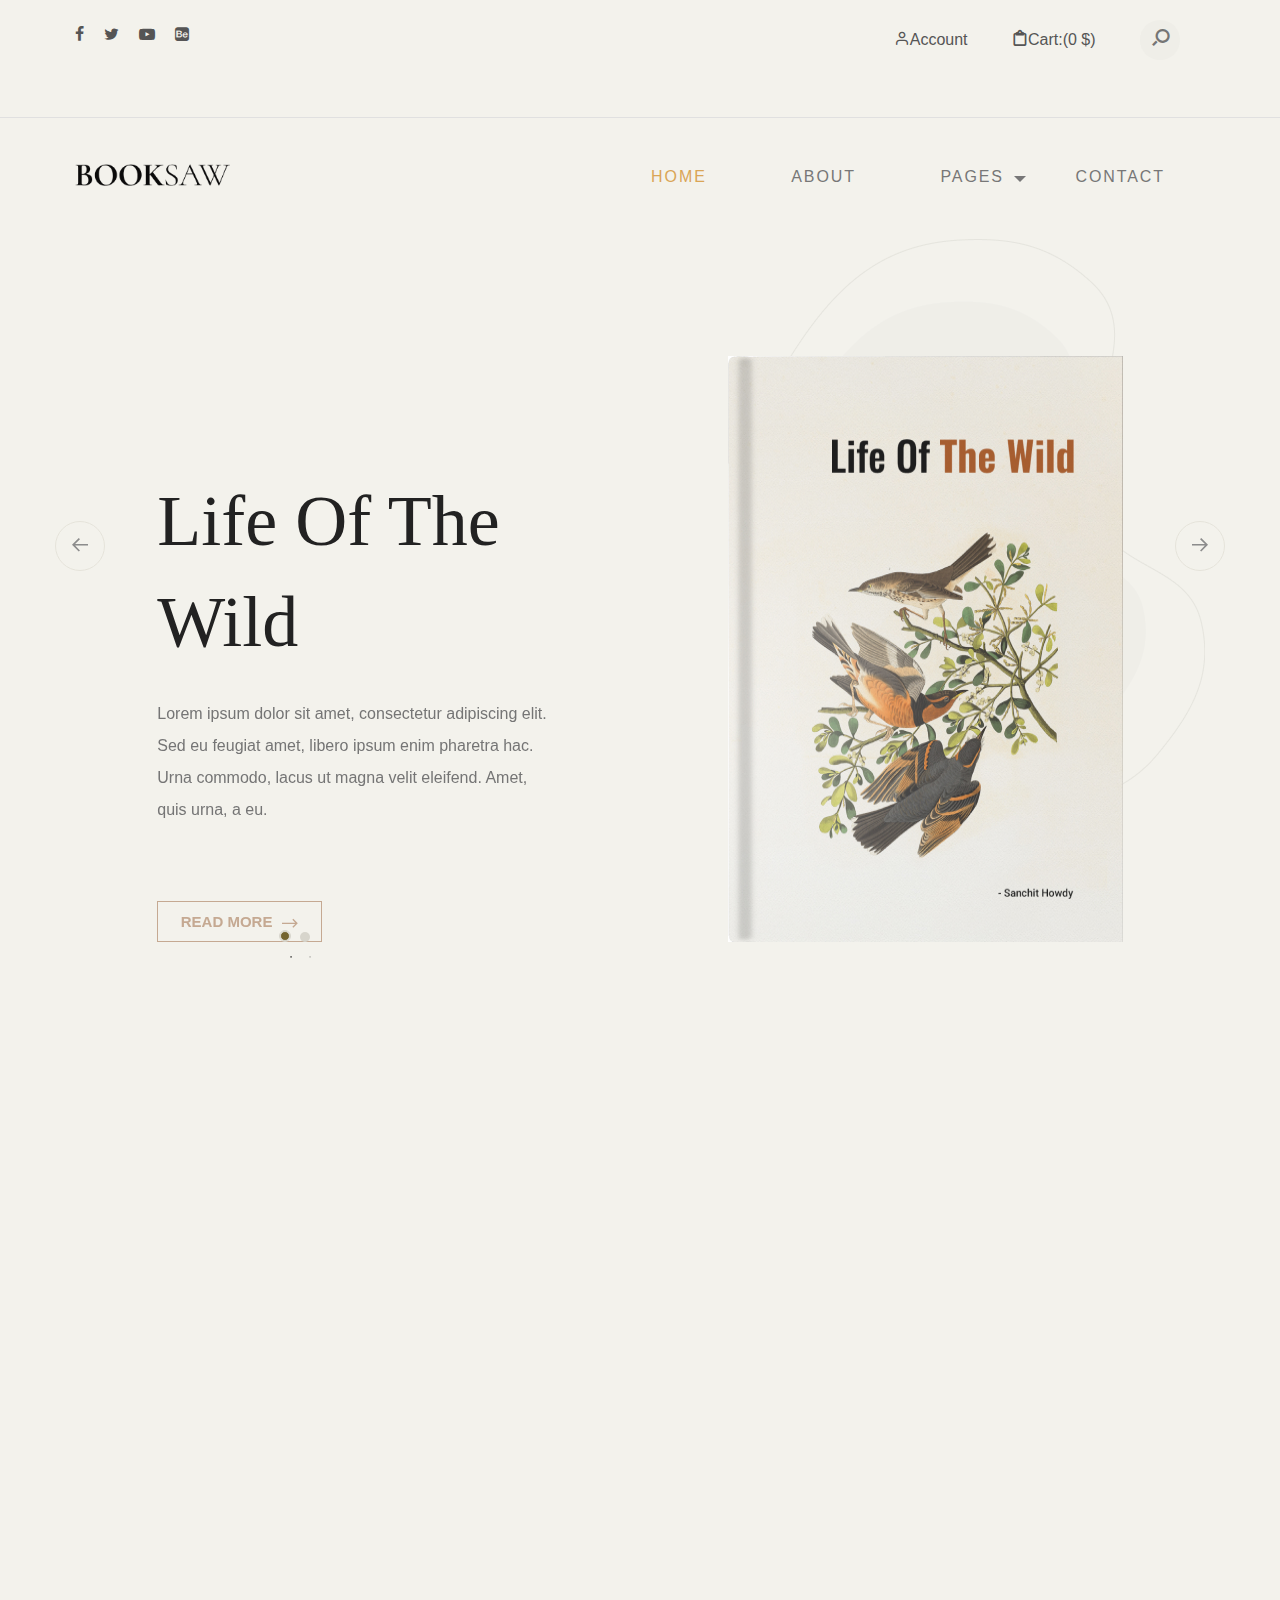
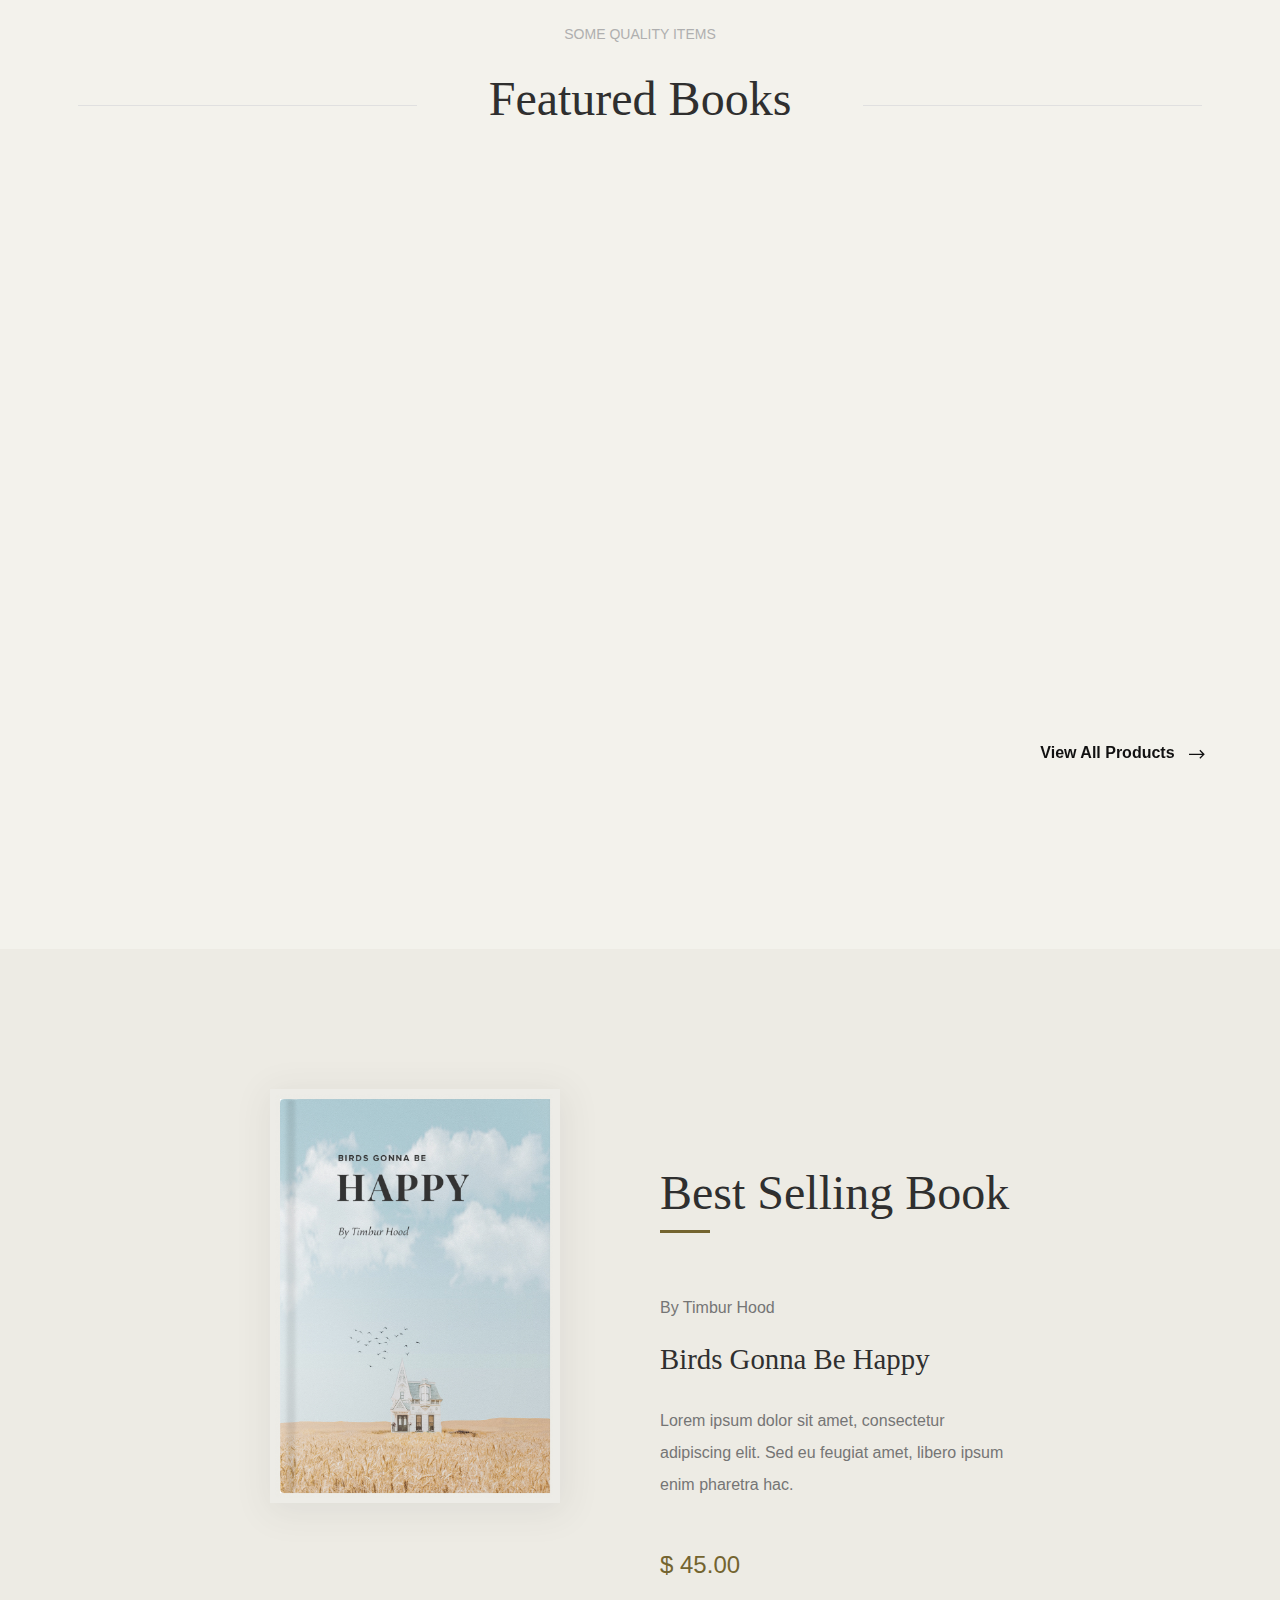
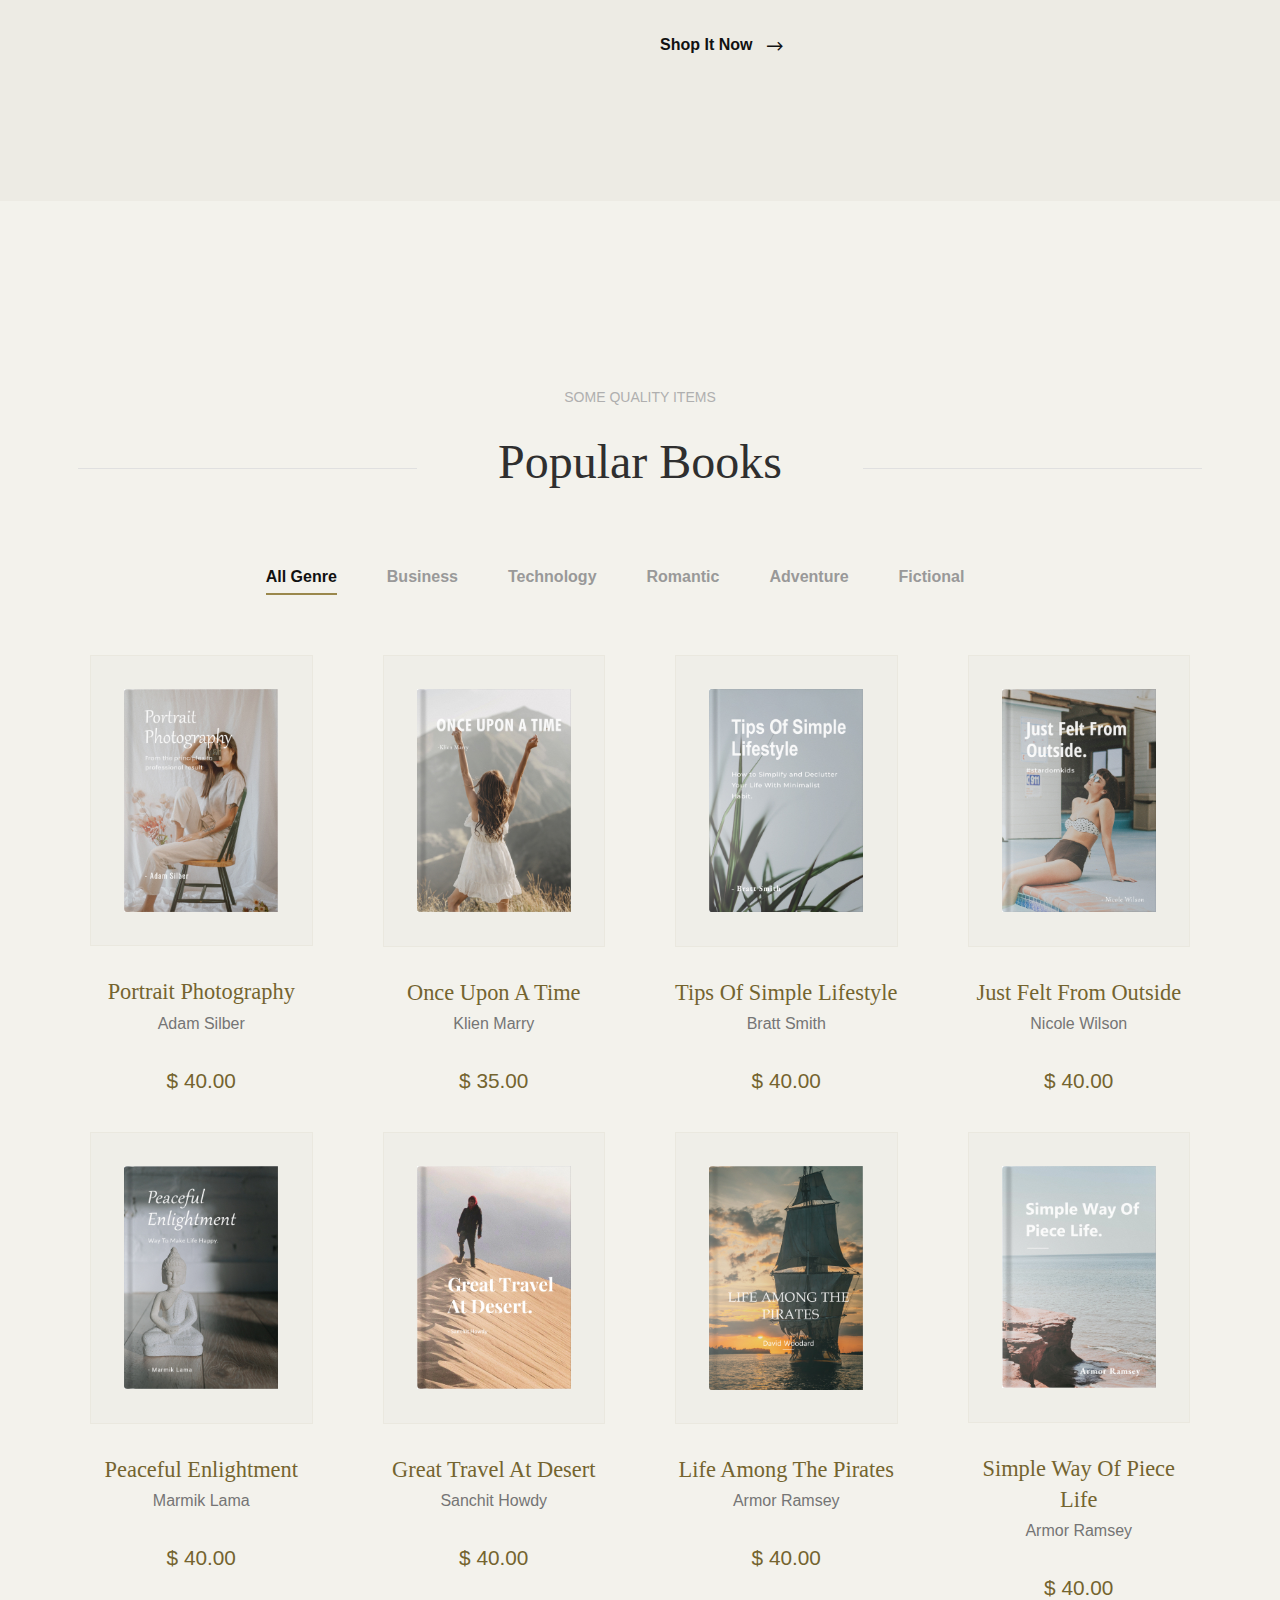
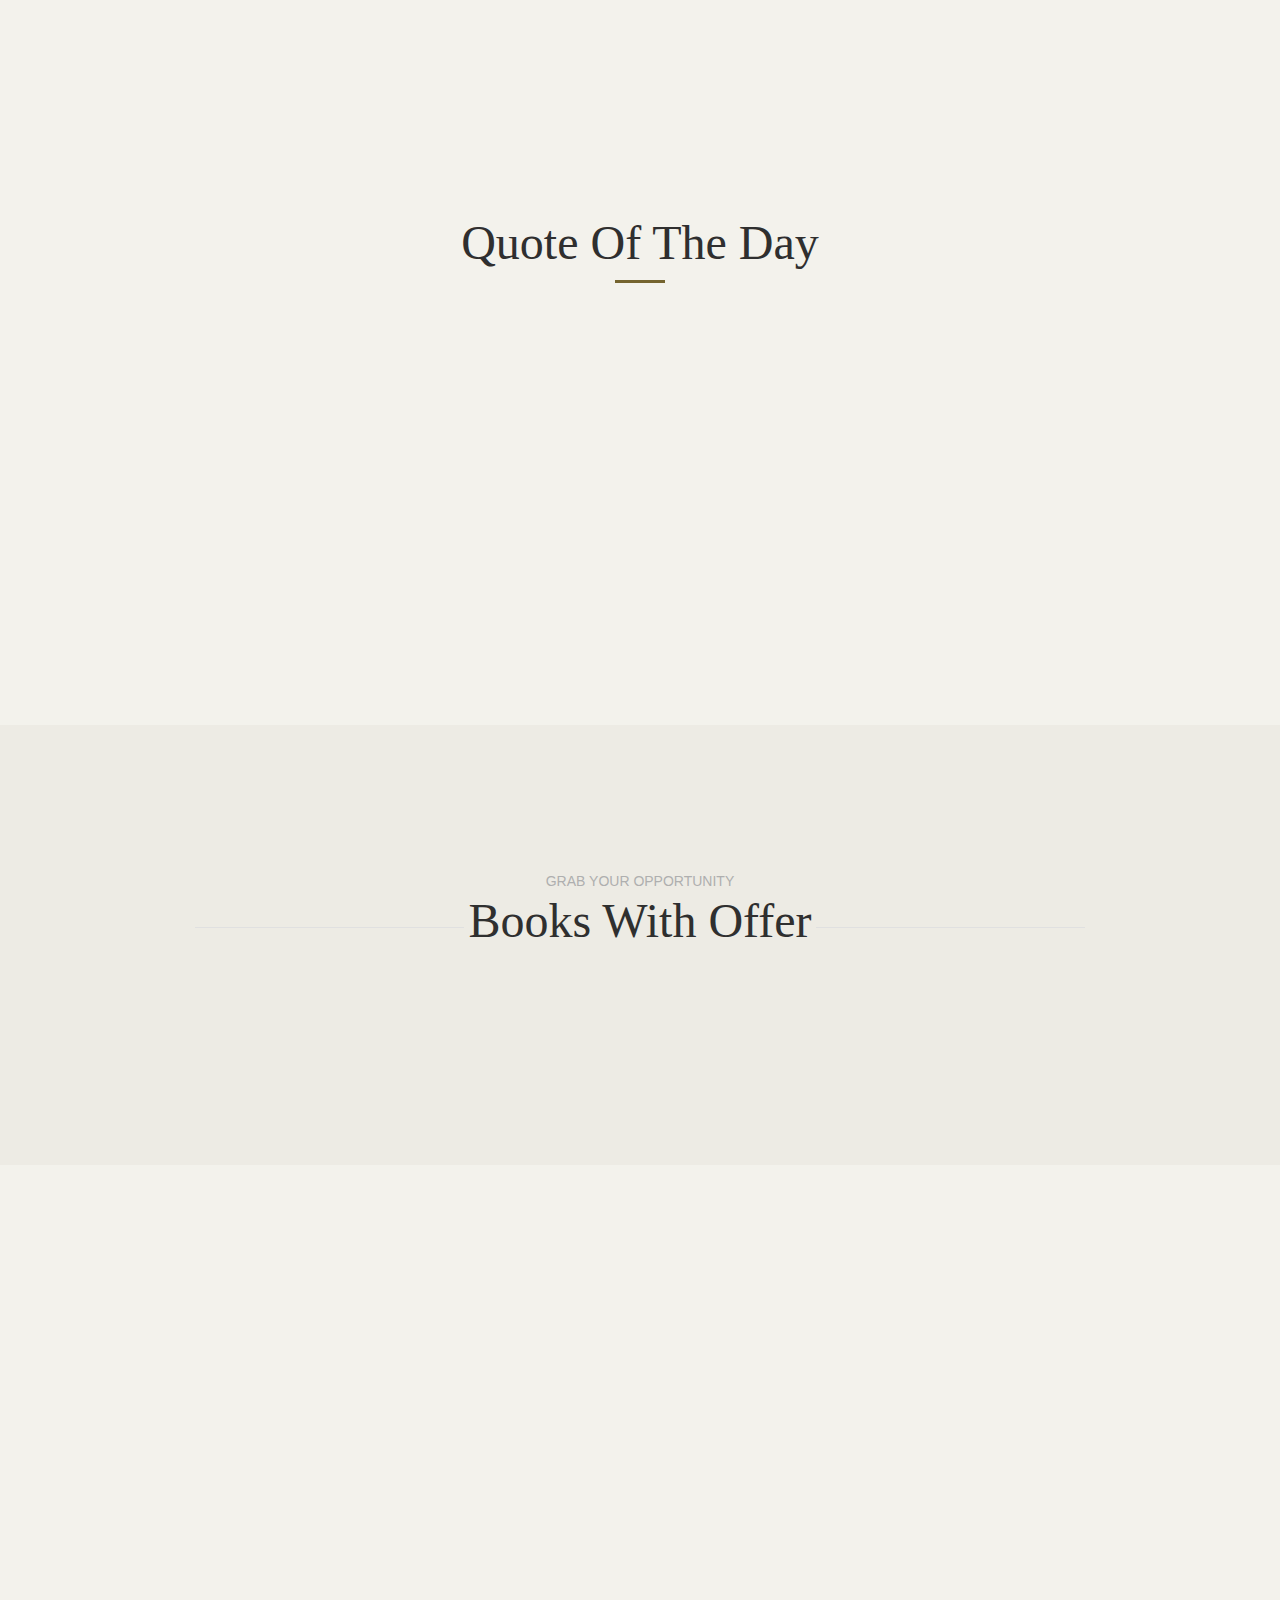
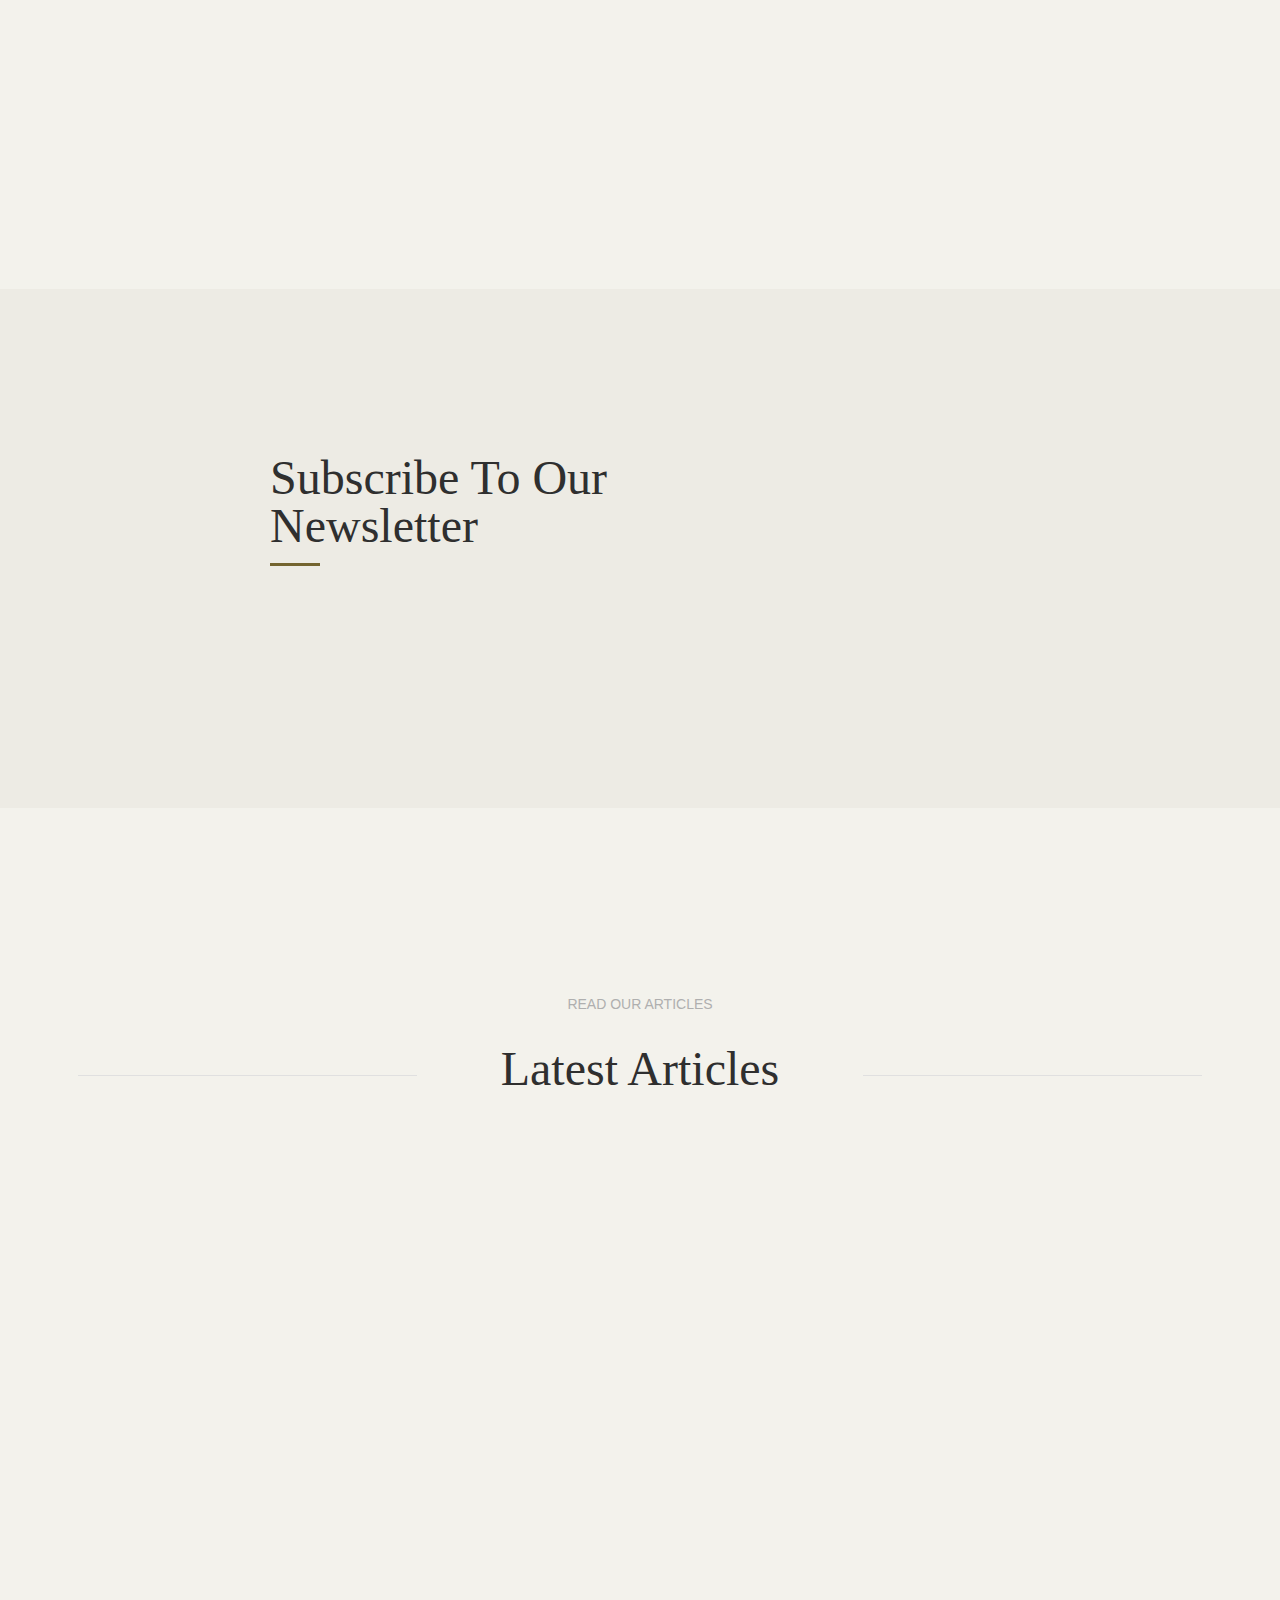
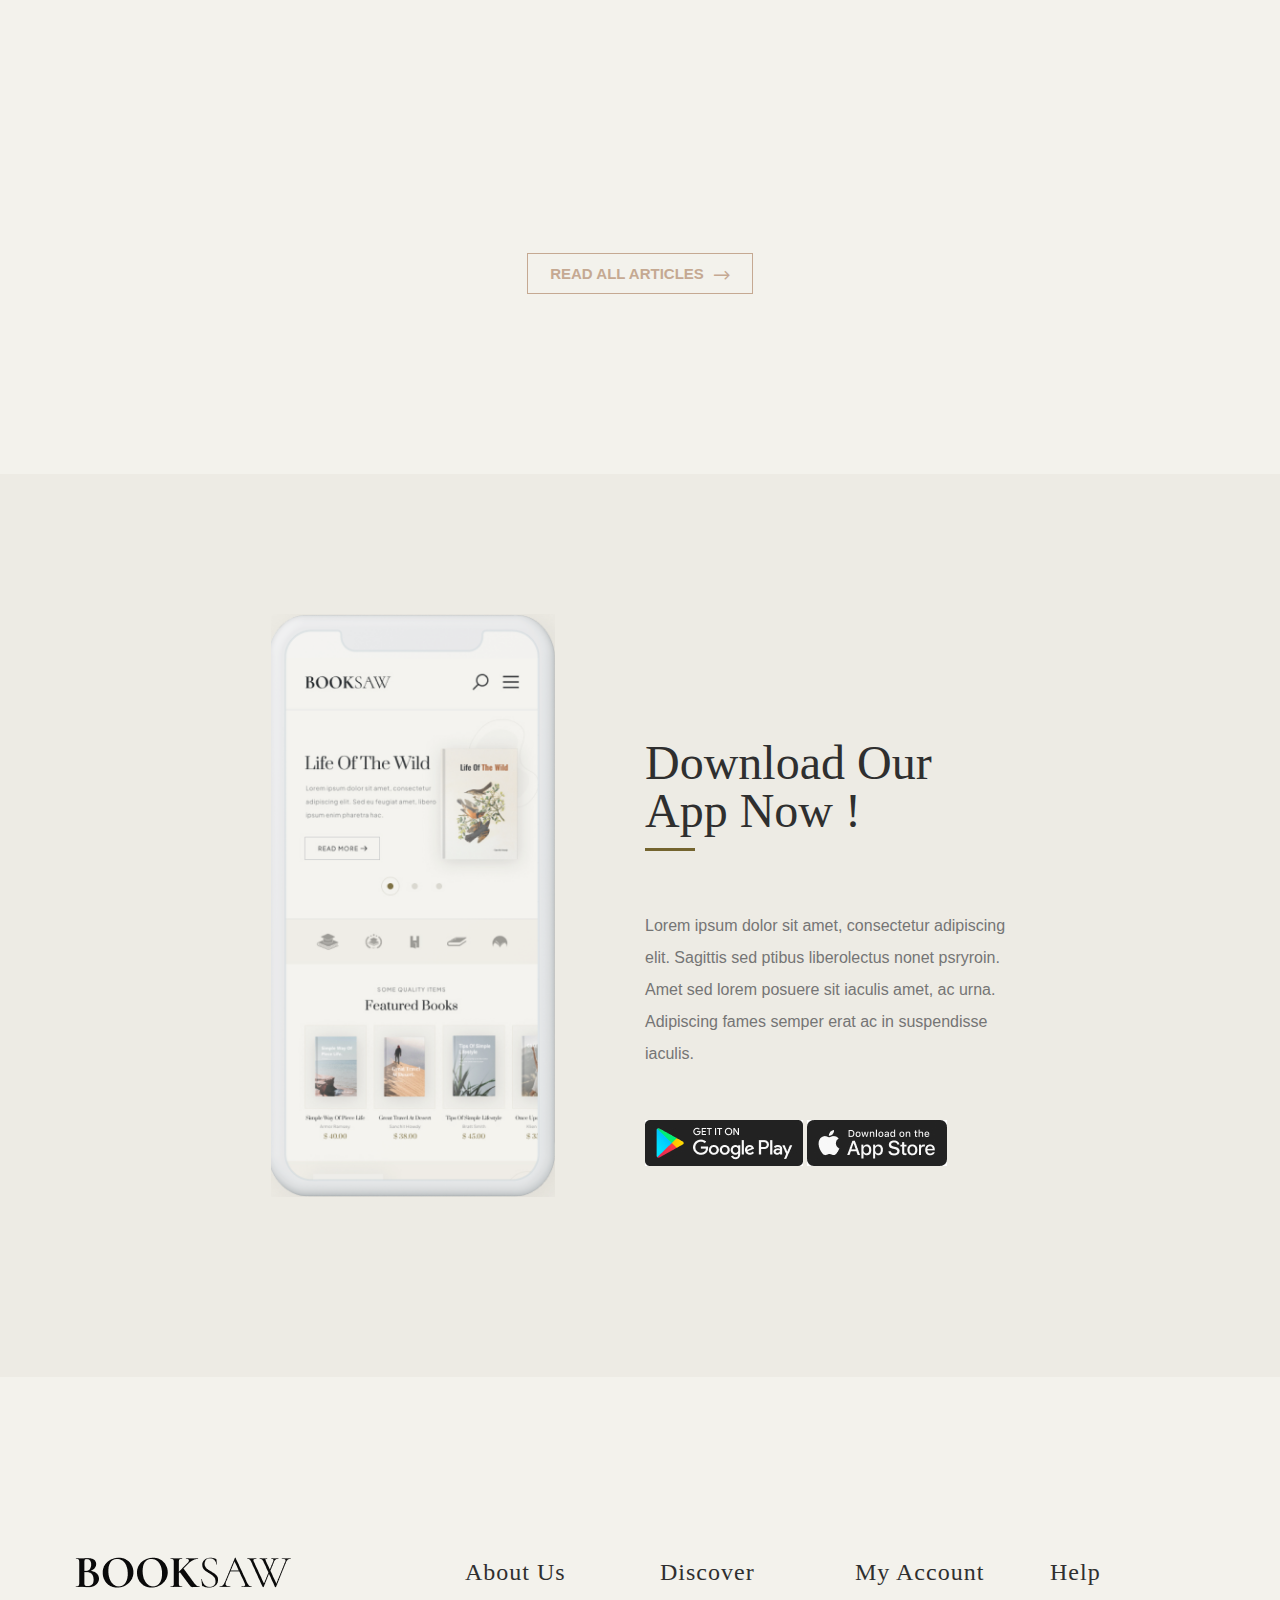
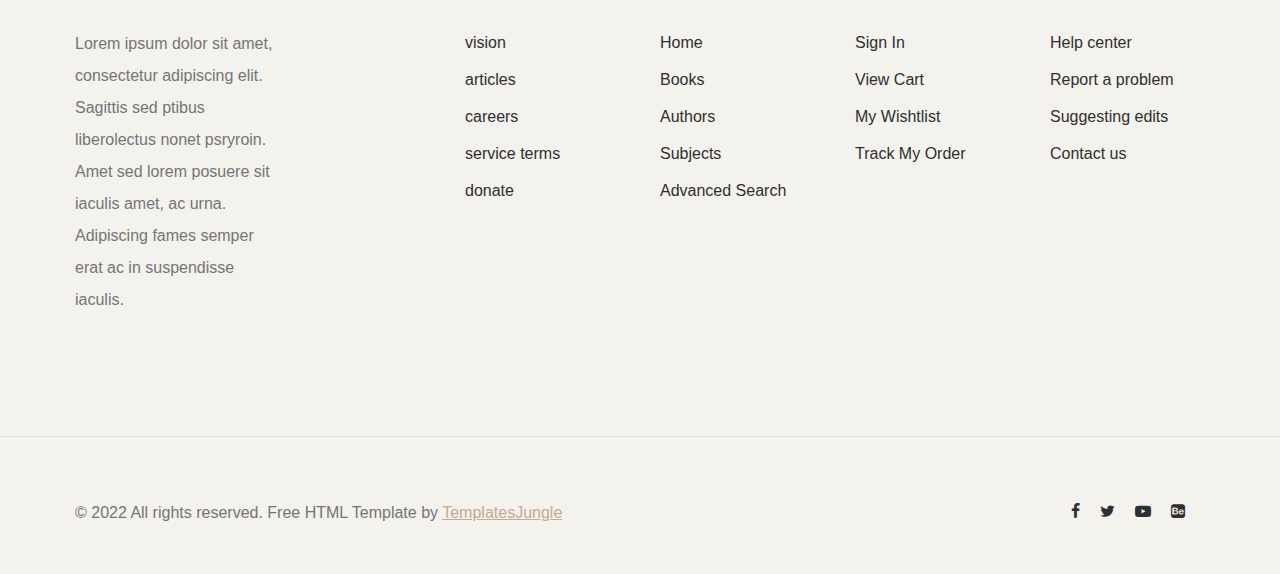
==== index.html @ dc2c1e4a "first commit" ====
<!DOCTYPE html>
<html lang="en">
	<head>
		<title>Book Store</title>
		<meta charset="utf-8" />
		<meta http-equiv="X-UA-Compatible" content="IE=edge" />
		<meta name="viewport" content="width=device-width, initial-scale=1.0" />
		<meta name="format-detection" content="telephone=no" />
		<meta name="apple-mobile-web-app-capable" content="yes" />
		<meta name="author" content="" />
		<meta name="keywords" content="" />
		<meta name="description" content="" />

		<link rel="stylesheet" type="text/css" href="css/normalize.css" />
		<link rel="stylesheet" type="text/css" href="icomoon/icomoon.css" />
		<link rel="stylesheet" type="text/css" href="css/vendor.css" />
		<link rel="stylesheet" type="text/css" href="style.css" />

		<!-- script
		================================================== -->
		<script src="js/modernizr.js"></script>
	</head>

	<body>
		<div id="header-wrap">
			<div class="top-content">
				<div class="container">
					<div class="row">
						<div class="col-md-6">
							<div class="social-links">
								<ul>
									<li>
										<a href="#"><i class="icon icon-facebook"></i></a>
									</li>
									<li>
										<a href="#"><i class="icon icon-twitter"></i></a>
									</li>
									<li>
										<a href="#"><i class="icon icon-youtube-play"></i></a>
									</li>
									<li>
										<a href="#"><i class="icon icon-behance-square"></i></a>
									</li>
								</ul>
							</div>
							<!--social-links-->
						</div>
						<div class="col-md-6">
							<div class="right-element">
								<a href="#" class="user-account for-buy"
									><i class="icon icon-user"></i><span>Account</span></a
								>
								<a href="#" class="cart for-buy"
									><i class="icon icon-clipboard"></i><span>Cart:(0 $)</span></a
								>

								<div class="action-menu">
									<div class="search-bar">
										<a
											href="#"
											class="search-button search-toggle"
											data-selector="#header-wrap"
										>
											<i class="icon icon-search"></i>
										</a>
										<form role="search" method="get" class="search-box">
											<input
												class="search-field text search-input"
												placeholder="Search"
												type="search"
											/>
										</form>
									</div>
								</div>
							</div>
							<!--top-right-->
						</div>
					</div>
				</div>
			</div>
			<!--top-content-->

			<header id="header">
				<div class="container">
					<div class="row">
						<div class="col-md-2">
							<div class="main-logo">
								<a href="index.html"
									><img src="images/main-logo.png" alt="logo"
								/></a>
							</div>
						</div>

						<div class="col-md-10">
							<nav id="navbar">
								<div class="main-menu stellarnav">
									<ul class="menu-list">
										<li class="menu-item active">
											<a href="index.html" data-effect="Home">Home</a>
										</li>
										<li class="menu-item">
											<a href="about.html" class="nav-link" data-effect="About"
												>About</a
											>
										</li>
										<li class="menu-item has-sub">
											<a href="#pages" class="nav-link" data-effect="Pages"
												>Pages</a
											>

											<ul>
												<li class="active"><a href="index.html">Home</a></li>
												<li><a href="about.html">About</a></li>
												<li><a href="styles.html">Styles</a></li>
												<li><a href="blog.html">Blog</a></li>
												<li><a href="single-post.html">Post Single</a></li>
												<li><a href="shop.html">Our Store</a></li>
												<li>
													<a href="single-product.html">Product Single</a>
												</li>
												<li><a href="contact.html">Contact</a></li>
												<li><a href="thank-you.html">Thank You</a></li>
											</ul>
										</li>
										<li class="menu-item">
											<a
												href="contact.html"
												class="nav-link"
												data-effect="Contact"
												>Contact</a
											>
										</li>
									</ul>

									<div class="hamburger">
										<span class="bar"></span>
										<span class="bar"></span>
										<span class="bar"></span>
									</div>
								</div>
							</nav>
						</div>
					</div>
				</div>
			</header>
		</div>
		<!--header-wrap-->

		<section id="billboard">
			<div class="container">
				<div class="row">
					<div class="col-md-12">
						<button class="prev slick-arrow">
							<i class="icon icon-arrow-left"></i>
						</button>

						<div class="main-slider pattern-overlay">
							<div class="slider-item">
								<div class="banner-content">
									<h2 class="banner-title">Life of the Wild</h2>
									<p>
										Lorem ipsum dolor sit amet, consectetur adipiscing elit. Sed
										eu feugiat amet, libero ipsum enim pharetra hac. Urna
										commodo, lacus ut magna velit eleifend. Amet, quis urna, a
										eu.
									</p>
									<div class="btn-wrap">
										<a href="#" class="btn btn-outline-accent btn-accent-arrow"
											>Read More<i class="icon icon-ns-arrow-right"></i
										></a>
									</div>
								</div>
								<!--banner-content-->
								<img
									src="images/main-banner1.jpg"
									alt="banner"
									class="banner-image"
								/>
							</div>
							<!--slider-item-->

							<div class="slider-item">
								<div class="banner-content">
									<h2 class="banner-title">Birds gonna be Happy</h2>
									<p>
										Lorem ipsum dolor sit amet, consectetur adipiscing elit. Sed
										eu feugiat amet, libero ipsum enim pharetra hac. Urna
										commodo, lacus ut magna velit eleifend. Amet, quis urna, a
										eu.
									</p>
									<div class="btn-wrap">
										<a href="#" class="btn btn-outline-accent btn-accent-arrow"
											>Read More<i class="icon icon-ns-arrow-right"></i
										></a>
									</div>
								</div>
								<!--banner-content-->
								<img
									src="images/main-banner2.jpg"
									alt="banner"
									class="banner-image"
								/>
							</div>
							<!--slider-item-->
						</div>
						<!--slider-->

						<button class="next slick-arrow">
							<i class="icon icon-arrow-right"></i>
						</button>
					</div>
				</div>
			</div>
		</section>

		<section id="client-holder" data-aos="fade-up">
			<div class="container">
				<div class="row">
					<div class="inner-content">
						<div class="logo-wrap">
							<div class="grid">
								<a href="#"
									><img src="images/client-image1.png" alt="client"
								/></a>
								<a href="#"
									><img src="images/client-image2.png" alt="client"
								/></a>
								<a href="#"
									><img src="images/client-image3.png" alt="client"
								/></a>
								<a href="#"
									><img src="images/client-image4.png" alt="client"
								/></a>
								<a href="#"
									><img src="images/client-image5.png" alt="client"
								/></a>
							</div>
						</div>
						<!--image-holder-->
					</div>
				</div>
			</div>
		</section>

		<section id="featured-books">
			<div class="container">
				<div class="row">
					<div class="col-md-12">
						<div class="section-header align-center">
							<div class="title">
								<span>Some quality items</span>
							</div>
							<h2 class="section-title">Featured Books</h2>
						</div>

						<div class="product-list" data-aos="fade-up">
							<div class="row">
								<div class="col-md-3">
									<figure class="product-style">
										<img
											src="images/product-item1.jpg"
											alt="Books"
											class="product-item"
										/>
										<button
											type="button"
											class="add-to-cart"
											data-product-tile="add-to-cart"
										>
											Add to Cart
										</button>
										<figcaption>
											<h3>Simple way of piece life</h3>
											<p>Armor Ramsey</p>
											<div class="item-price">$ 40.00</div>
										</figcaption>
									</figure>
								</div>

								<div class="col-md-3">
									<figure class="product-style">
										<img
											src="images/product-item2.jpg"
											alt="Books"
											class="product-item"
										/>
										<button
											type="button"
											class="add-to-cart"
											data-product-tile="add-to-cart"
										>
											Add to Cart
										</button>
										<figcaption>
											<h3>Great travel at desert</h3>
											<p>Sanchit Howdy</p>
											<div class="item-price">$ 38.00</div>
										</figcaption>
									</figure>
								</div>

								<div class="col-md-3">
									<figure class="product-style">
										<img
											src="images/product-item3.jpg"
											alt="Books"
											class="product-item"
										/>
										<button
											type="button"
											class="add-to-cart"
											data-product-tile="add-to-cart"
										>
											Add to Cart
										</button>
										<figcaption>
											<h3>The lady beauty Scarlett</h3>
											<p>Arthur Doyle</p>
											<div class="item-price">$ 45.00</div>
										</figcaption>
									</figure>
								</div>

								<div class="col-md-3">
									<figure class="product-style">
										<img
											src="images/product-item4.jpg"
											alt="Books"
											class="product-item"
										/>
										<button
											type="button"
											class="add-to-cart"
											data-product-tile="add-to-cart"
										>
											Add to Cart
										</button>
										<figcaption>
											<h3>Once upon a time</h3>
											<p>Klien Marry</p>
											<div class="item-price">$ 35.00</div>
										</figcaption>
									</figure>
								</div>
							</div>
							<!--ft-books-slider-->
						</div>
						<!--grid-->
					</div>
					<!--inner-content-->
				</div>

				<div class="row">
					<div class="col-md-12">
						<div class="btn-wrap align-right">
							<a href="#" class="btn-accent-arrow"
								>View all products <i class="icon icon-ns-arrow-right"></i
							></a>
						</div>
					</div>
				</div>
			</div>
		</section>

		<section id="best-selling" class="leaf-pattern-overlay">
			<div class="corner-pattern-overlay"></div>
			<div class="container">
				<div class="row">
					<div class="col-md-8 col-md-offset-2">
						<div class="row">
							<div class="col-md-6">
								<figure class="products-thumb">
									<img
										src="images/single-image.jpg"
										alt="book"
										class="single-image"
									/>
								</figure>
							</div>

							<div class="col-md-6">
								<div class="product-entry">
									<h2 class="section-title divider">Best Selling Book</h2>

									<div class="products-content">
										<div class="author-name">By Timbur Hood</div>
										<h3 class="item-title">Birds gonna be happy</h3>
										<p>
											Lorem ipsum dolor sit amet, consectetur adipiscing elit.
											Sed eu feugiat amet, libero ipsum enim pharetra hac.
										</p>
										<div class="item-price">$ 45.00</div>
										<div class="btn-wrap">
											<a href="#" class="btn-accent-arrow"
												>shop it now <i class="icon icon-ns-arrow-right"></i
											></a>
										</div>
									</div>
								</div>
							</div>
						</div>
						<!-- / row -->
					</div>
				</div>
			</div>
		</section>

		<section id="popular-books" class="bookshelf">
			<div class="container">
				<div class="row">
					<div class="col-md-12">
						<div class="section-header align-center">
							<div class="title">
								<span>Some quality items</span>
							</div>
							<h2 class="section-title">Popular Books</h2>
						</div>

						<ul class="tabs">
							<li data-tab-target="#all-genre" class="active tab">All Genre</li>
							<li data-tab-target="#business" class="tab">Business</li>
							<li data-tab-target="#technology" class="tab">Technology</li>
							<li data-tab-target="#romantic" class="tab">Romantic</li>
							<li data-tab-target="#adventure" class="tab">Adventure</li>
							<li data-tab-target="#fictional" class="tab">Fictional</li>
						</ul>

						<div class="tab-content">
							<div id="all-genre" data-tab-content class="active">
								<div class="row">
									<div class="col-md-3">
										<figure class="product-style">
											<img
												src="images/tab-item1.jpg"
												alt="Books"
												class="product-item"
											/>
											<button
												type="button"
												class="add-to-cart"
												data-product-tile="add-to-cart"
											>
												Add to Cart
											</button>
											<figcaption>
												<h3>Portrait photography</h3>
												<p>Adam Silber</p>
												<div class="item-price">$ 40.00</div>
											</figcaption>
										</figure>
									</div>

									<div class="col-md-3">
										<figure class="product-style">
											<img
												src="images/tab-item2.jpg"
												alt="Books"
												class="product-item"
											/>
											<button
												type="button"
												class="add-to-cart"
												data-product-tile="add-to-cart"
											>
												Add to Cart
											</button>
											<figcaption>
												<h3>Once upon a time</h3>
												<p>Klien Marry</p>
												<div class="item-price">$ 35.00</div>
											</figcaption>
										</figure>
									</div>

									<div class="col-md-3">
										<figure class="product-style">
											<img
												src="images/tab-item3.jpg"
												alt="Books"
												class="product-item"
											/>
											<button
												type="button"
												class="add-to-cart"
												data-product-tile="add-to-cart"
											>
												Add to Cart
											</button>
											<figcaption>
												<h3>Tips of simple lifestyle</h3>
												<p>Bratt Smith</p>
												<div class="item-price">$ 40.00</div>
											</figcaption>
										</figure>
									</div>

									<div class="col-md-3">
										<figure class="product-style">
											<img
												src="images/tab-item4.jpg"
												alt="Books"
												class="product-item"
											/>
											<button
												type="button"
												class="add-to-cart"
												data-product-tile="add-to-cart"
											>
												Add to Cart
											</button>
											<figcaption>
												<h3>Just felt from outside</h3>
												<p>Nicole Wilson</p>
												<div class="item-price">$ 40.00</div>
											</figcaption>
										</figure>
									</div>
								</div>
								<div class="row">
									<div class="col-md-3">
										<figure class="product-style">
											<img
												src="images/tab-item5.jpg"
												alt="Books"
												class="product-item"
											/>
											<button
												type="button"
												class="add-to-cart"
												data-product-tile="add-to-cart"
											>
												Add to Cart
											</button>
											<figcaption>
												<h3>Peaceful Enlightment</h3>
												<p>Marmik Lama</p>
												<div class="item-price">$ 40.00</div>
											</figcaption>
										</figure>
									</div>

									<div class="col-md-3">
										<figure class="product-style">
											<img
												src="images/tab-item6.jpg"
												alt="Books"
												class="product-item"
											/>
											<button
												type="button"
												class="add-to-cart"
												data-product-tile="add-to-cart"
											>
												Add to Cart
											</button>
											<figcaption>
												<h3>Great travel at desert</h3>
												<p>Sanchit Howdy</p>
												<div class="item-price">$ 40.00</div>
											</figcaption>
										</figure>
									</div>

									<div class="col-md-3">
										<figure class="product-style">
											<img
												src="images/tab-item7.jpg"
												alt="Books"
												class="product-item"
											/>
											<button
												type="button"
												class="add-to-cart"
												data-product-tile="add-to-cart"
											>
												Add to Cart
											</button>
											<figcaption>
												<h3>Life among the pirates</h3>
												<p>Armor Ramsey</p>
												<div class="item-price">$ 40.00</div>
											</figcaption>
										</figure>
									</div>

									<div class="col-md-3">
										<figure class="product-style">
											<img
												src="images/tab-item8.jpg"
												alt="Books"
												class="product-item"
											/>
											<button
												type="button"
												class="add-to-cart"
												data-product-tile="add-to-cart"
											>
												Add to Cart
											</button>
											<figcaption>
												<h3>Simple way of piece life</h3>
												<p>Armor Ramsey</p>
												<div class="item-price">$ 40.00</div>
											</figcaption>
										</figure>
									</div>
								</div>
							</div>
							<div id="business" data-tab-content>
								<div class="row">
									<div class="col-md-3">
										<figure class="product-style">
											<img
												src="images/tab-item2.jpg"
												alt="Books"
												class="product-item"
											/>
											<button
												type="button"
												class="add-to-cart"
												data-product-tile="add-to-cart"
											>
												Add to Cart
											</button>
											<figcaption>
												<h3>Peaceful Enlightment</h3>
												<p>Marmik Lama</p>
												<div class="item-price">$ 40.00</div>
											</figcaption>
										</figure>
									</div>

									<div class="col-md-3">
										<figure class="product-style">
											<img
												src="images/tab-item4.jpg"
												alt="Books"
												class="product-item"
											/>
											<button
												type="button"
												class="add-to-cart"
												data-product-tile="add-to-cart"
											>
												Add to Cart
											</button>
											<figcaption>
												<h3>Great travel at desert</h3>
												<p>Sanchit Howdy</p>
												<div class="item-price">$ 40.00</div>
											</figcaption>
										</figure>
									</div>

									<div class="col-md-3">
										<figure class="product-style">
											<img
												src="images/tab-item6.jpg"
												alt="Books"
												class="product-item"
											/>
											<button
												type="button"
												class="add-to-cart"
												data-product-tile="add-to-cart"
											>
												Add to Cart
											</button>
											<figcaption>
												<h3>Life among the pirates</h3>
												<p>Armor Ramsey</p>
												<div class="item-price">$ 40.00</div>
											</figcaption>
										</figure>
									</div>

									<div class="col-md-3">
										<figure class="product-style">
											<img
												src="images/tab-item8.jpg"
												alt="Books"
												class="product-item"
											/>
											<button
												type="button"
												class="add-to-cart"
												data-product-tile="add-to-cart"
											>
												Add to Cart
											</button>
											<figcaption>
												<h3>Simple way of piece life</h3>
												<p>Armor Ramsey</p>
												<div class="item-price">$ 40.00</div>
											</figcaption>
										</figure>
									</div>
								</div>
							</div>

							<div id="technology" data-tab-content>
								<div class="row">
									<div class="col-md-3">
										<figure class="product-style">
											<img
												src="images/tab-item1.jpg"
												alt="Books"
												class="product-item"
											/>
											<button
												type="button"
												class="add-to-cart"
												data-product-tile="add-to-cart"
											>
												Add to Cart
											</button>
											<figcaption>
												<h3>Peaceful Enlightment</h3>
												<p>Marmik Lama</p>
												<div class="item-price">$ 40.00</div>
											</figcaption>
										</figure>
									</div>

									<div class="col-md-3">
										<figure class="product-style">
											<img
												src="images/tab-item3.jpg"
												alt="Books"
												class="product-item"
											/>
											<button
												type="button"
												class="add-to-cart"
												data-product-tile="add-to-cart"
											>
												Add to Cart
											</button>
											<figcaption>
												<h3>Great travel at desert</h3>
												<p>Sanchit Howdy</p>
												<div class="item-price">$ 40.00</div>
											</figcaption>
										</figure>
									</div>

									<div class="col-md-3">
										<figure class="product-style">
											<img
												src="images/tab-item5.jpg"
												alt="Books"
												class="product-item"
											/>
											<button
												type="button"
												class="add-to-cart"
												data-product-tile="add-to-cart"
											>
												Add to Cart
											</button>
											<figcaption>
												<h3>Life among the pirates</h3>
												<p>Armor Ramsey</p>
												<div class="item-price">$ 40.00</div>
											</figcaption>
										</figure>
									</div>

									<div class="col-md-3">
										<figure class="product-style">
											<img
												src="images/tab-item7.jpg"
												alt="Books"
												class="product-item"
											/>
											<button
												type="button"
												class="add-to-cart"
												data-product-tile="add-to-cart"
											>
												Add to Cart
											</button>
											<figcaption>
												<h3>Simple way of piece life</h3>
												<p>Armor Ramsey</p>
												<div class="item-price">$ 40.00</div>
											</figcaption>
										</figure>
									</div>
								</div>
							</div>

							<div id="romantic" data-tab-content>
								<div class="row">
									<div class="col-md-3">
										<figure class="product-style">
											<img
												src="images/tab-item1.jpg"
												alt="Books"
												class="product-item"
											/>
											<button
												type="button"
												class="add-to-cart"
												data-product-tile="add-to-cart"
											>
												Add to Cart
											</button>
											<figcaption>
												<h3>Peaceful Enlightment</h3>
												<p>Marmik Lama</p>
												<div class="item-price">$ 40.00</div>
											</figcaption>
										</figure>
									</div>

									<div class="col-md-3">
										<figure class="product-style">
											<img
												src="images/tab-item3.jpg"
												alt="Books"
												class="product-item"
											/>
											<button
												type="button"
												class="add-to-cart"
												data-product-tile="add-to-cart"
											>
												Add to Cart
											</button>
											<figcaption>
												<h3>Great travel at desert</h3>
												<p>Sanchit Howdy</p>
												<div class="item-price">$ 40.00</div>
											</figcaption>
										</figure>
									</div>

									<div class="col-md-3">
										<figure class="product-style">
											<img
												src="images/tab-item5.jpg"
												alt="Books"
												class="product-item"
											/>
											<button
												type="button"
												class="add-to-cart"
												data-product-tile="add-to-cart"
											>
												Add to Cart
											</button>
											<figcaption>
												<h3>Life among the pirates</h3>
												<p>Armor Ramsey</p>
												<div class="item-price">$ 40.00</div>
											</figcaption>
										</figure>
									</div>

									<div class="col-md-3">
										<figure class="product-style">
											<img
												src="images/tab-item7.jpg"
												alt="Books"
												class="product-item"
											/>
											<button
												type="button"
												class="add-to-cart"
												data-product-tile="add-to-cart"
											>
												Add to Cart
											</button>
											<figcaption>
												<h3>Simple way of piece life</h3>
												<p>Armor Ramsey</p>
												<div class="item-price">$ 40.00</div>
											</figcaption>
										</figure>
									</div>
								</div>
							</div>

							<div id="adventure" data-tab-content>
								<div class="row">
									<div class="col-md-3">
										<figure class="product-style">
											<img
												src="images/tab-item5.jpg"
												alt="Books"
												class="product-item"
											/>
											<button
												type="button"
												class="add-to-cart"
												data-product-tile="add-to-cart"
											>
												Add to Cart
											</button>
											<figcaption>
												<h3>Life among the pirates</h3>
												<p>Armor Ramsey</p>
												<div class="item-price">$ 40.00</div>
											</figcaption>
										</figure>
									</div>

									<div class="col-md-3">
										<figure class="product-style">
											<img
												src="images/tab-item7.jpg"
												alt="Books"
												class="product-item"
											/>
											<button
												type="button"
												class="add-to-cart"
												data-product-tile="add-to-cart"
											>
												Add to Cart
											</button>
											<figcaption>
												<h3>Simple way of piece life</h3>
												<p>Armor Ramsey</p>
												<div class="item-price">$ 40.00</div>
											</figcaption>
										</figure>
									</div>
								</div>
							</div>

							<div id="fictional" data-tab-content>
								<div class="row">
									<div class="col-md-3">
										<figure class="product-style">
											<img
												src="images/tab-item5.jpg"
												alt="Books"
												class="product-item"
											/>
											<button
												type="button"
												class="add-to-cart"
												data-product-tile="add-to-cart"
											>
												Add to Cart
											</button>
											<figcaption>
												<h3>Life among the pirates</h3>
												<p>Armor Ramsey</p>
												<div class="item-price">$ 40.00</div>
											</figcaption>
										</figure>
									</div>

									<div class="col-md-3">
										<figure class="product-style">
											<img
												src="images/tab-item7.jpg"
												alt="Books"
												class="product-item"
											/>
											<button
												type="button"
												class="add-to-cart"
												data-product-tile="add-to-cart"
											>
												Add to Cart
											</button>
											<figcaption>
												<h3>Simple way of piece life</h3>
												<p>Armor Ramsey</p>
												<div class="item-price">$ 40.00</div>
											</figcaption>
										</figure>
									</div>
								</div>
							</div>
						</div>
					</div>
					<!--inner-tabs-->
				</div>
			</div>
		</section>

		<section id="quotation" class="align-center">
			<div class="inner-content">
				<h2 class="section-title divider">Quote of the day</h2>
				<blockquote data-aos="fade-up">
					<q
						>“The more that you read, the more things you will know. The more
						that you learn, the more places you’ll go.”</q
					>
					<div class="author-name">Dr. Seuss</div>
				</blockquote>
			</div>
		</section>

		<section id="special-offer" class="bookshelf">
			<div class="section-header align-center">
				<div class="title">
					<span>Grab your opportunity</span>
				</div>
				<h2 class="section-title">Books with offer</h2>
			</div>

			<div class="container">
				<div class="row">
					<div class="inner-content">
						<div class="product-list" data-aos="fade-up">
							<div class="grid product-grid">
								<figure class="product-style">
									<img
										src="images/product-item5.jpg"
										alt="Books"
										class="product-item"
									/>
									<button
										type="button"
										class="add-to-cart"
										data-product-tile="add-to-cart"
									>
										Add to Cart
									</button>
									<figcaption>
										<h3>Simple way of piece life</h3>
										<p>Armor Ramsey</p>
										<div class="item-price">
											<span class="prev-price">$ 50.00</span>$ 40.00
										</div>
									</figcaption>
								</figure>

								<figure class="product-style">
									<img
										src="images/product-item6.jpg"
										alt="Books"
										class="product-item"
									/>
									<button
										type="button"
										class="add-to-cart"
										data-product-tile="add-to-cart"
									>
										Add to Cart
									</button>
									<figcaption>
										<h3>Great travel at desert</h3>
										<p>Sanchit Howdy</p>
										<div class="item-price">
											<span class="prev-price">$ 30.00</span>$ 38.00
										</div>
									</figcaption>
								</figure>

								<figure class="product-style">
									<img
										src="images/product-item7.jpg"
										alt="Books"
										class="product-item"
									/>
									<button
										type="button"
										class="add-to-cart"
										data-product-tile="add-to-cart"
									>
										Add to Cart
									</button>
									<figcaption>
										<h3>The lady beauty Scarlett</h3>
										<p>Arthur Doyle</p>
										<div class="item-price">
											<span class="prev-price">$ 35.00</span>$ 45.00
										</div>
									</figcaption>
								</figure>

								<figure class="product-style">
									<img
										src="images/product-item8.jpg"
										alt="Books"
										class="product-item"
									/>
									<button
										type="button"
										class="add-to-cart"
										data-product-tile="add-to-cart"
									>
										Add to Cart
									</button>
									<figcaption>
										<h3>Once upon a time</h3>
										<p>Klien Marry</p>
										<div class="item-price">
											<span class="prev-price">$ 25.00</span>$ 35.00
										</div>
									</figcaption>
								</figure>

								<figure class="product-style">
									<img
										src="images/product-item2.jpg"
										alt="Books"
										class="product-item"
									/>
									<button
										type="button"
										class="add-to-cart"
										data-product-tile="add-to-cart"
									>
										Add to Cart
									</button>
									<figcaption>
										<h3>Simple way of piece life</h3>
										<p>Armor Ramsey</p>
										<div class="item-price">$ 40.00</div>
									</figcaption>
								</figure>
							</div>
							<!--grid-->
						</div>
					</div>
					<!--inner-content-->
				</div>
			</div>
		</section>

		<section id="subscribe">
			<div class="container">
				<div class="row">
					<div class="col-md-8 col-md-offset-2">
						<div class="row">
							<div class="col-md-6">
								<div class="title-element">
									<h2 class="section-title divider">
										Subscribe to our newsletter
									</h2>
								</div>
							</div>
							<div class="col-md-6">
								<div class="subscribe-content" data-aos="fade-up">
									<p>
										Sed eu feugiat amet, libero ipsum enim pharetra hac dolor
										sit amet, consectetur. Elit adipiscing enim pharetra hac.
									</p>
									<form id="form">
										<input
											type="text"
											name="email"
											placeholder="Enter your email addresss here"
										/>
										<button class="btn-subscribe">
											<span>send</span>
											<i class="icon icon-send"></i>
										</button>
									</form>
								</div>
							</div>
						</div>
					</div>
				</div>
			</div>
		</section>

		<section id="latest-blog">
			<div class="container">
				<div class="row">
					<div class="col-md-12">
						<div class="section-header align-center">
							<div class="title">
								<span>Read our articles</span>
							</div>
							<h2 class="section-title">Latest Articles</h2>
						</div>

						<div class="row">
							<div class="col-md-4">
								<article class="column" data-aos="fade-up">
									<figure>
										<a href="#" class="image-hvr-effect">
											<img
												src="images/post-img1.jpg"
												alt="post"
												class="post-image"
											/>
										</a>
									</figure>

									<div class="post-item">
										<div class="meta-date">Mar 30, 2021</div>
										<h3>
											<a href="#"
												>Reading books always makes the moments happy</a
											>
										</h3>

										<div class="links-element">
											<div class="categories">inspiration</div>
											<div class="social-links">
												<ul>
													<li>
														<a href="#"><i class="icon icon-facebook"></i></a>
													</li>
													<li>
														<a href="#"><i class="icon icon-twitter"></i></a>
													</li>
													<li>
														<a href="#"
															><i class="icon icon-behance-square"></i
														></a>
													</li>
												</ul>
											</div>
										</div>
										<!--links-element-->
									</div>
								</article>
							</div>
							<div class="col-md-4">
								<article class="column" data-aos="fade-down">
									<figure>
										<a href="#" class="image-hvr-effect">
											<img
												src="images/post-img2.jpg"
												alt="post"
												class="post-image"
											/>
										</a>
									</figure>
									<div class="post-item">
										<div class="meta-date">Mar 29, 2021</div>
										<h3>
											<a href="#"
												>Reading books always makes the moments happy</a
											>
										</h3>

										<div class="links-element">
											<div class="categories">inspiration</div>
											<div class="social-links">
												<ul>
													<li>
														<a href="#"><i class="icon icon-facebook"></i></a>
													</li>
													<li>
														<a href="#"><i class="icon icon-twitter"></i></a>
													</li>
													<li>
														<a href="#"
															><i class="icon icon-behance-square"></i
														></a>
													</li>
												</ul>
											</div>
										</div>
										<!--links-element-->
									</div>
								</article>
							</div>
							<div class="col-md-4">
								<article class="column" data-aos="fade-up">
									<figure>
										<a href="#" class="image-hvr-effect">
											<img
												src="images/post-img3.jpg"
												alt="post"
												class="post-image"
											/>
										</a>
									</figure>
									<div class="post-item">
										<div class="meta-date">Feb 27, 2021</div>
										<h3>
											<a href="#"
												>Reading books always makes the moments happy</a
											>
										</h3>

										<div class="links-element">
											<div class="categories">inspiration</div>
											<div class="social-links">
												<ul>
													<li>
														<a href="#"><i class="icon icon-facebook"></i></a>
													</li>
													<li>
														<a href="#"><i class="icon icon-twitter"></i></a>
													</li>
													<li>
														<a href="#"
															><i class="icon icon-behance-square"></i
														></a>
													</li>
												</ul>
											</div>
										</div>
										<!--links-element-->
									</div>
								</article>
							</div>
						</div>

						<div class="row">
							<div class="btn-wrap align-center">
								<a
									href="#"
									class="btn btn-outline-accent btn-accent-arrow"
									tabindex="0"
									>Read All Articles<i class="icon icon-ns-arrow-right"></i
								></a>
							</div>
						</div>
					</div>
				</div>
			</div>
		</section>

		<section id="download-app" class="leaf-pattern-overlay">
			<div class="corner-pattern-overlay"></div>
			<div class="container">
				<div class="row">
					<div class="col-md-8 col-md-offset-2">
						<div class="row">
							<div class="col-md-5">
								<figure>
									<img
										src="images/device.png"
										alt="phone"
										class="single-image"
									/>
								</figure>
							</div>

							<div class="col-md-7">
								<div class="app-info">
									<h2 class="section-title divider">Download our app now !</h2>
									<p>
										Lorem ipsum dolor sit amet, consectetur adipiscing elit.
										Sagittis sed ptibus liberolectus nonet psryroin. Amet sed
										lorem posuere sit iaculis amet, ac urna. Adipiscing fames
										semper erat ac in suspendisse iaculis.
									</p>
									<div class="google-app">
										<img src="images/google-play.jpg" alt="google play" />
										<img src="images/app-store.jpg" alt="app store" />
									</div>
								</div>
							</div>
						</div>
					</div>
				</div>
			</div>
		</section>

		<footer id="footer">
			<div class="container">
				<div class="row">
					<div class="col-md-4">
						<div class="footer-item">
							<div class="company-brand">
								<img
									src="images/main-logo.png"
									alt="logo"
									class="footer-logo"
								/>
								<p>
									Lorem ipsum dolor sit amet, consectetur adipiscing elit.
									Sagittis sed ptibus liberolectus nonet psryroin. Amet sed
									lorem posuere sit iaculis amet, ac urna. Adipiscing fames
									semper erat ac in suspendisse iaculis.
								</p>
							</div>
						</div>
					</div>

					<div class="col-md-2">
						<div class="footer-menu">
							<h5>About Us</h5>
							<ul class="menu-list">
								<li class="menu-item">
									<a href="#">vision</a>
								</li>
								<li class="menu-item">
									<a href="#">articles </a>
								</li>
								<li class="menu-item">
									<a href="#">careers</a>
								</li>
								<li class="menu-item">
									<a href="#">service terms</a>
								</li>
								<li class="menu-item">
									<a href="#">donate</a>
								</li>
							</ul>
						</div>
					</div>
					<div class="col-md-2">
						<div class="footer-menu">
							<h5>Discover</h5>
							<ul class="menu-list">
								<li class="menu-item">
									<a href="#">Home</a>
								</li>
								<li class="menu-item">
									<a href="#">Books</a>
								</li>
								<li class="menu-item">
									<a href="#">Authors</a>
								</li>
								<li class="menu-item">
									<a href="#">Subjects</a>
								</li>
								<li class="menu-item">
									<a href="#">Advanced Search</a>
								</li>
							</ul>
						</div>
					</div>
					<div class="col-md-2">
						<div class="footer-menu">
							<h5>My account</h5>
							<ul class="menu-list">
								<li class="menu-item">
									<a href="#">Sign In</a>
								</li>
								<li class="menu-item">
									<a href="#">View Cart</a>
								</li>
								<li class="menu-item">
									<a href="#">My Wishtlist</a>
								</li>
								<li class="menu-item">
									<a href="#">Track My Order</a>
								</li>
							</ul>
						</div>
					</div>
					<div class="col-md-2">
						<div class="footer-menu">
							<h5>Help</h5>
							<ul class="menu-list">
								<li class="menu-item">
									<a href="#">Help center</a>
								</li>
								<li class="menu-item">
									<a href="#">Report a problem</a>
								</li>
								<li class="menu-item">
									<a href="#">Suggesting edits</a>
								</li>
								<li class="menu-item">
									<a href="#">Contact us</a>
								</li>
							</ul>
						</div>
					</div>
				</div>
				<!-- / row -->
			</div>
		</footer>

		<div id="footer-bottom">
			<div class="container">
				<div class="row">
					<div class="col-md-12">
						<div class="copyright">
							<div class="row">
								<div class="col-md-6">
									<p>
										© 2022 All rights reserved. Free HTML Template by
										<a href="https://www.templatesjungle.com/" target="_blank"
											>TemplatesJungle</a
										>
									</p>
								</div>

								<div class="col-md-6">
									<div class="social-links align-right">
										<ul>
											<li>
												<a href="#"><i class="icon icon-facebook"></i></a>
											</li>
											<li>
												<a href="#"><i class="icon icon-twitter"></i></a>
											</li>
											<li>
												<a href="#"><i class="icon icon-youtube-play"></i></a>
											</li>
											<li>
												<a href="#"><i class="icon icon-behance-square"></i></a>
											</li>
										</ul>
									</div>
								</div>
							</div>
						</div>
						<!--grid-->
					</div>
					<!--footer-bottom-content-->
				</div>
			</div>
		</div>

		<script src="js/jquery-1.11.0.min.js"></script>
		<script src="js/plugins.js"></script>
		<script src="js/script.js"></script>
	</body>
</html>
---- icomoon/icomoon.css ----
@font-face {
  font-family: 'icomoon';
  src:  url('fonts/icomoon.eot?23qo56');
  src:  url('fonts/icomoon.eot?23qo56#iefix') format('embedded-opentype'),
    url('fonts/icomoon.ttf?23qo56') format('truetype'),
    url('fonts/icomoon.woff?23qo56') format('woff'),
    url('fonts/icomoon.svg?23qo56#icomoon') format('svg');
  font-weight: normal;
  font-style: normal;
  font-display: block;
}

[class^="icon-"], [class*=" icon-"] {
  /* use !important to prevent issues with browser extensions that change fonts */
  font-family: 'icomoon' !important;
  speak: never;
  font-style: normal;
  font-weight: normal;
  font-variant: normal;
  text-transform: none;
  line-height: 1;

  /* Better Font Rendering =========== */
  -webkit-font-smoothing: antialiased;
  -moz-osx-font-smoothing: grayscale;
}

.icon-ns-arrow-right:before {
  content: "\e90b";
}
.icon-cancel:before {
  content: "\e904";
}
.icon-arrow-left-circle:before {
  content: "\e902";
}
.icon-arrow-right-circle:before {
  content: "\e903";
}
.icon-user:before {
  content: "\e907";
}
.icon-search:before {
  content: "\e905";
}
.icon-notes:before {
  content: "\e906";
}
.icon-clipboard:before {
  content: "\e908";
}
.icon-close:before {
  content: "\e909";
}
.icon-currency-dollar:before {
  content: "\e90a";
}
.icon-arrow-left:before {
  content: "\e900";
}
.icon-arrow-right:before {
  content: "\e901";
}
.icon-twitter:before {
  content: "\f099";
}
.icon-facebook:before {
  content: "\f09a";
}
.icon-facebook-f:before {
  content: "\f09a";
}
.icon-bars:before {
  content: "\f0c9";
}
.icon-navicon:before {
  content: "\f0c9";
}
.icon-reorder:before {
  content: "\f0c9";
}
.icon-youtube-play:before {
  content: "\f16a";
}
.icon-behance-square:before {
  content: "\f1b5";
}
.icon-paper-plane:before {
  content: "\f1d8";
}
.icon-send:before {
  content: "\f1d8";
}
.icon-pinterest-p:before {
  content: "\f231";
}
---- style.css ----
/*
Theme Name: Book Store
Theme URI: https://templatesjungle.com/
Author: TemplatesJungle
Author URI: https://templatesjungle.com/
Description: Book Store is specially designed product packaged for Book Store by TemplateJungle.
Version: 1.1
*/

/*--------------------------------------------------------------
/* GENERAL STYLES
--------------------------------------------------------------*/
/*--------------------------------------------------------------
/** 1. VARIABLES
--------------------------------------------------------------*/
:root {
    /* widths for rows and containers
     */
    --header-height       : 160px;
    --header-height-min   : 80px;
}
/* on mobile devices below 600px
 */
@media screen and (max-width: 600px) {
    :root {
        --header-height : 100px;
        --header-height-min   : 80px;
    }
}
/* Theme Colors */
:root {
    --accent-color       : #C5A992;
    --secondary-color    : #C5A992;
    --dark-color         : #2f2f2f;
    --light-color        : #F3F2EC;
    --body-text-color    : #757575;
    --light-text-color   : #afafaf;
    --dark-text-color    : #2f2f2f;
}
/* Fonts */
:root {
    --body-font           : "Raleway", sans-serif;
    --heading-font        : "Prata", Georgia, serif;
    --secondary-font      : "Playfair Display", Georgia, serif;
}


/* 2.1 General Styles
/*----------------------------------------------*/
*, *::before, *::after {
  -webkit-box-sizing: border-box;
  -moz-box-sizing: border-box;
  box-sizing: border-box;
}
html {
  box-sizing: border-box;
}
body {
  font-family: var(--body-font);
  font-size: 16px;
  line-height: 2;
  color: var(--body-text-color);
  background-color: var(--light-color);
}
body.no-scroll {
    overflow: hidden;
}
a {
  color: var(--accent-color);
  transition: 0.3s color ease-out;
}
a:hover {
  color: #111;
}
ul, ol {
  margin-top: 0;
  margin-bottom: 10px;
  margin-left: 0;
}
ul ul,
ol ul,
ul ol,
ol ol {
  margin-top: 5px;
  margin-bottom: 0;
}
ul li, ol li {
  margin-bottom: 5px;
  outline: 0;
}
ul li.active a{
  color: #daa556;
}
ul li:last-child,
ol li:last-child {
  margin-bottom: 0;
}
dl {
  margin-top: 0;
  margin-bottom: 2rem;
}
dt,
dd {
  line-height: 1.42857143;
}
dt {
  font-weight: bold;
}
dd {
  margin-left: 0;
}
button, input, select, textarea {
  font-family: inherit;
  font-size: inherit;
  line-height: inherit;
  outline: 0;
}
figure {
  margin: 0;
}
img {
  display: inline-block;
  border: 0;
  max-width: 100%;
  height: auto;
  vertical-align: middle;
}
::selection {
  background: rgba(0,0,0,0.8);
  color: #fff;
  text-shadow: none;
}
::-moz-selection {
  background: rgba(0,0,0,0.8);
  color: #fff;
  text-shadow: none;
}

/* image align */
figure.align-right {
  margin: 30px 0 30px 30px;
}

/* Typography */
/*----------------------------------------------*/

h1, .h1, h2, .h2, h3, .h3, h4, .h4, h5, .h5, h6, .h6 {
  font-family: var(--heading-font);
  line-height: 1.2;
  color: var(--dark-color);
}
h1.light, .h1, h2.light, .h2, h3.light, .h3, h4.light, .h4, h5.light, .h5, h6.light, .h6 {
  color: #fff;
}
h1, h2, h3 {
  margin: 25px 0;
  text-transform: capitalize;
}
h5, h6 {
  letter-spacing: 1px;
}
h1, .h1 {
  font-size: 2.5em;
  line-height: 1.4;
}
h2, .h2 {
  font-size: 1.5em;
  line-height: 1.4;
}
h3, .h3 {
  font-size: 1.4em;
  line-height: 1.4;
}
h4, .h4 {
  font-size: 1.1em;
  line-height: 1.4;
}
h5, .h5 {
  font-size: .83em;
  line-height: 1.25;
}
h6, .h6 {
  font-size: .67em;
  line-height: 1.1;
}
h1 a, h2 a, h3 a, h4 a, h5 a, h6 a {
  font-weight: inherit;
  color: inherit;
  text-decoration: none;
}
p {
   margin: 0 0 20px 0;
}
p:empty {
  display: none;
}
small {
  font-size: 85%;
}
mark {
  background-color: #fcf8e3;
  padding: 0.28rem;
}
dfn, cite, em, i {
  font-style: italic;
}
code, kbd, var {
  font-size: 14px;
}
code {
  background-color: #f9f2f4;
}
abbr {
  border-bottom: 0.1px dotted #666;
  cursor: help;
}
::placeholder {
    color: #999;
}

/*----------------------------------------------*/
/* 2.1 Floating & Alignment */
/*----------------------------------------------*/

.align-left {
  float: left;
  text-align: left;
}
.align-right {
  float: right;
  text-align: right;
}
.align-center {
  display: block;
  margin-left: auto;
  margin-right: auto;
  text-align: center;
}
/**::after,*/
.container::after,
.row::after,
.clearfix::after {
  display: block;
  clear: both;
  content: "";
}

/** Text Align
--------------------------------------------------------------*/

.text-left {
  text-align: left;
}
.text-right {
  text-align: right;
}
.text-center {
  text-align: center;
}
.text-justify {
  text-align: justify;
}
.text-nowrap {
  white-space: nowrap;
}
.text-lead {
  font-size: 120%;
  line-height: 1.7em;
}
.text-lead strong {
  font-size: 115%;
  font-weight: 500;
}
.text-muted {
  color: #777;
}
.text-pri {
  color: #ff9697;
}
.text-hide {
  font: 0/0 a;
  color: transparent;
  text-shadow: none;
  background-color: transparent;
  border: 0;
}

/*------------------------------------------------
/* 2.3 Forms
–––––––––––––––––––––––––––––––––––––––––––––––––– */
input[type="email"],
input[type="number"],
input[type="search"],
input[type="text"],
input[type="tel"],
input[type="url"],
input[type="password"],
textarea,
select {
  height: 38px;
  padding: 6px 10px; /* The 6px vertically centers text on FF, ignored by Webkit */
  background-color: #fff;
  border: 1px solid #D1D1D1;
  border-radius: 4px;
  box-shadow: none;
  box-sizing: border-box; }
/* Removes awkward default styles on some inputs for iOS */
input[type="email"],
input[type="number"],
input[type="search"],
input[type="text"],
input[type="tel"],
input[type="url"],
input[type="password"],
textarea {
  -webkit-appearance: none;
     -moz-appearance: none;
          appearance: none; }
textarea {
  min-height: 65px;
  padding-top: 6px;
  padding-bottom: 6px; }
input[type="email"]:focus,
input[type="number"]:focus,
input[type="search"]:focus,
input[type="text"]:focus,
input[type="tel"]:focus,
input[type="url"]:focus,
input[type="password"]:focus,
textarea:focus,
select:focus {
  border: 1px solid #33C3F0;
  outline: 0; }
label,
legend {
  display: block;
  margin-bottom: .5rem;
  font-weight: 600; }
fieldset {
  padding: 0;
  border-width: 0; }
input[type="checkbox"],
input[type="radio"] {
  display: inline; }
label > .label-body {
  display: inline-block;
  margin-left: .5rem;
  font-weight: normal; }

/*------------------------------------------------
/* 2.4 Lists
–––––––––––––––––––––––––––––––––––––––––––––––––– */
ul {
  list-style: circle inside; }
ol {
  list-style: decimal inside; }
ol, ul {
  padding-left: 0;
  margin-top: 0; }
ul ul,
ul ol,
ol ol,
ol ul {
  margin: 1.5rem 0 1.5rem 3rem;
  font-size: 90%; }
li {
  margin-bottom: 1rem; }

/*------------------------------------------------
/* 2.5 Code
–––––––––––––––––––––––––––––––––––––––––––––––––– */
code {
  padding: .2rem .5rem;
  margin: 0 .2rem;
  font-size: 90%;
  white-space: nowrap;
  background: #F1F1F1;
  border: 1px solid #E1E1E1;
  border-radius: 4px; }
pre > code {
  display: block;
  padding: 1rem 1.5rem;
  white-space: pre; }

/*------------------------------------------------
/* 2.6 Tables
–––––––––––––––––––––––––––––––––––––––––––––––––– */
th,
td {
  padding: 12px 15px;
  text-align: left;
  border-bottom: 1px solid #E1E1E1; }
th:first-child,
td:first-child {
  padding-left: 0; }
th:last-child,
td:last-child {
  padding-right: 0; }

/*------------------------------------------------
/* 2.7 Spacing
–––––––––––––––––––––––––––––––––––––––––––––––––– */
button,
.button {
  margin-bottom: 1rem; }
input,
textarea,
select,
fieldset {
  margin-bottom: 1.5rem; }
pre,
blockquote,
dl,
figure,
table,
p,
ul,
ol,
form {
  margin-bottom: 2.5rem; }

/*------------------------------------------------
/* 2.8 Utilities
–––––––––––––––––––––––––––––––––––––––––––––––––– */
.u-full-width {
  width: 100%;
  box-sizing: border-box; }
.u-max-full-width {
  max-width: 100%;
  box-sizing: border-box; }
.u-pull-right {
  float: right; }
.u-pull-left {
  float: left; }

.list-icon i {
  margin-right: 10px;
}
.list-unstyled {
  list-style: none;
}
.txt-fx .letter {
  opacity: 0;
}

/*------------------------------------------------
/* 2.9 Misc
–––––––––––––––––––––––––––––––––––––––––––––––––– */
hr {
  margin-top: 3rem;
  margin-bottom: 3.5rem;
  border-width: 0;
  border-top: 1px solid #E1E1E1; }

/*--------------------------------------------------------------
/** 2.10 Buttons
--------------------------------------------------------------*/
a.btn,
input[type="button"],
input[type="submit"],
input[type="reset"],
input[type="file"],
button {
  background-image: none;
  background: var(--accent-color);
  text-decoration: none !important;
  display: inline-block;
  position: relative;
  border: 1px solid transparent;
  border-radius: 0;
  padding: 0.75em 1.5em;
  margin-top: 15px;
  font-size: 15px;
  font-weight: bold;
  line-height: normal;
  text-align: center;
  text-transform: uppercase;
  color: #fff;
  z-index: 1;
  cursor: pointer;
  white-space: nowrap;
  vertical-align: middle;
  -webkit-transition: all 0.3s ease-in;
  transition: all 0.3s ease-in;
  -ms-touch-action: manipulation;
  touch-action: manipulation;
  -webkit-user-select: none;
  -moz-user-select: none;
  -ms-user-select: none;
  user-select: none;
}
.btn:hover,
.btn:focus,
input[type="button"]:focus,
input[type="button"]:hover,
input[type="submit"]:focus,
input[type="submit"]:hover,
input[type="reset"]:focus,
input[type="reset"]:hover,
input[type="file"]:focus,
input[type="file"]:hover,
button:focus,
button:hover {
  text-decoration: none;
  outline: 0;
}
.light .btn:hover {
  color: #fff;
}
.btn:last-child {
  margin-right: 0;
}
.btn:active,
.btn.btn-outline-light:active,
.btn.btn-outline-dark:active,
.btn.btn-outline-accent:active,
input[type="button"]:active,
input[type="submit"]:active,
input[type="reset"]:active,
input[type="file"]:active,
button:active {
  outline: 0;
  background-image: none;
  -webkit-box-shadow: inset 0 1px 3px rgba(0, 0, 0, 0.3);
  box-shadow: inset 0 1px 3px rgba(0, 0, 0, 0.3);
}
.btn.disabled,
.btn[disabled],
fieldset[disabled] .btn {
  cursor: not-allowed;
  opacity: 0.65;
  box-shadow: none;
}
a.btn.disabled,
fieldset[disabled] a.btn {
  pointer-events: none;
}

/* - Button Sizes
------------------------------------------------------------- */
.btn.btn-small {
  padding: 0.325em 1.7em;
  font-size: 0.65em;
}
.btn.btn-medium {
  padding: 0.5em 1.75em;
  font-size: 0.75em;
}
.btn.btn-large {
  padding: 1em 2.5em;
}
.btn.btn-xlarge {
  padding: 1.5em 2.7em;
  font-size: 0.9em;
}
.btn.btn-image {
  background-color: transparent;
  padding: 0;
  max-height: 50px;
}
.btn.btn-image img {
  max-height: 50px;
}

/* - Button Shapes
------------------------------------------------------------- */
.btn.btn-rounded,
.btn.btn-rounded::after {
  border-radius: 4px;
}
.btn.btn-pill,
.btn.btn-pill::after {
  border-radius: 2em;
}
/* button outline */
.btn.btn-outline-dark,
.btn.btn-outline-light,
.btn.btn-outline-accent {
  border: 1px solid #fff;
  background: transparent;
  text-shadow: none;
  box-shadow: none;
}
.btn.btn-outline-dark:hover::after,
.btn.btn-outline-light:hover::after {
  background-color: transparent;
}
.btn.btn-outline-dark {
  border-color: #121212;
  color: #121212;
}
.btn.btn-outline-dark:hover {
  background: rgba(0,0,0,.03);
  background: #121212;
  border-color: #121212;
  color: #fff;
}
.btn.btn-outline-accent {
  background: transparent;
  border-color: var(--accent-color);
  color: var(--accent-color);
}
.btn.btn-outline-accent:hover {
  border-color: var(--dark-color);
  color: var(--dark-color) !important;
}
.btn.btn-outline-light {
  background: transparent;
  border-color: var(--light-text-color);
  color: var(--light-text-color);
}
.btn.btn-outline-light:hover {
  border-color: var(--accent-color);
  color: var(--accent-color) !important;
}
.btn.btn-full {
  display: block;
  margin: .85em 0;
  width: 100%;
  text-align: center;
}
/* button with line */
.btn-with-line {
  color: #fff;
  position: relative;
}
.btn-with-line:after {
  content: "";
  position: absolute;
  top: 8px;
  right: -66px;
  border-bottom: 2px solid #fff;
  width: 50%;
  z-index: 9;
  transition: 0.3s ease-out;
}
.btn-with-line:hover {
  color: #fff;
}
.btn-with-line:hover:after {
  width: 30%;
  right: -41px;
}
/* - Buttons Color Scheme
------------------------------------------------------------- */
.btn.btn-common {
  background: var(--accent-color);
  color: #fff;
}
.btn.btn-common:hover {
  background: #151515;
  color: #fff;
}
.btn.btn-accent {
  color: #ffffff;
  background-color: var(--accent-color);
}
.btn.btn-accent:hover {
  color: #ffffff !important;
  background-color: #121212;
}
.btn.btn-gray,
.btn.btn-grey {
  background: #9e9e9e;
  color: #fff;
}
.btn.btn-black {
  background: #121212;
  color: #fff;
}
.btn.btn-black:hover {
  background-color: #797979;
}
.btn.btn-white {
  background: #f8f8f8;
  text-shadow: none;
  color: #121212 !important;
}
.btn.btn-white:hover {
  background: var(--accent-color);
  text-shadow: none;
}

/* - Buttons Aligns
------------------------------------------------------------- */
.btn-left{
  text-align: left;
  display: block;
}
.btn-center{
  text-align: center;
  display: block;
}
.btn-right{
  text-align: right;
  display: block;
}


/*====================================================================*/
/* 5. CONTENT ELEMENTS */
/*====================================================================*/

/*--------------------------------------------------------------
/** 5.1 General Tabs
--------------------------------------------------------------*/
.nav {
  display: flex;
  flex-wrap: wrap;
  padding-left: 0;
  margin-bottom: 0;
  list-style: none;
}

.nav-link {
  display: block;
  padding: 0.5rem 1rem;
  text-decoration: none;
  transition: color 0.15s ease-in-out, background-color 0.15s ease-in-out, border-color 0.15s ease-in-out;
}
@media (prefers-reduced-motion: reduce) {
  .nav-link {
    transition: none;
  }
}
.nav-link:hover, .nav-link:focus {
  color: var(--accent-color);
}
.nav-link.disabled {
  color: #6c757d;
  pointer-events: none;
  cursor: default;
}

.nav-tabs {
  border-bottom: 1px solid #dee2e6;
}
.nav-tabs .nav-link {
  color: #999;
  padding: 10px 30px;
  margin-bottom: -1px;
  background: none;
  border: 1px solid transparent;
  border-top-left-radius: 0.25rem;
  border-top-right-radius: 0.25rem;
}
.nav-tabs .nav-link:hover, .nav-tabs .nav-link:focus {
  border-color: #e9ecef #e9ecef #dee2e6;
  isolation: isolate;
}
.nav-tabs .nav-link.disabled {
  color: #6c757d;
  background-color: transparent;
  border-color: transparent;
}
.nav-tabs .nav-link.active,
.nav-tabs .nav-item.show .nav-link {
  color: #495057;
  border-color: #dee2e6 #dee2e6 #fff;
}
.nav-tabs .dropdown-menu {
  margin-top: -1px;
  border-top-left-radius: 0;
  border-top-right-radius: 0;
}

.nav-pills .nav-link {
  background: none;
  border: 0;
  border-radius: 0.25rem;
}
.nav-pills .nav-link.active,
.nav-pills .show > .nav-link {
  color: #fff;
  background-color: #0d6efd;
}

.nav-fill > .nav-link,
.nav-fill .nav-item {
  flex: 1 1 auto;
  text-align: center;
}

.nav-justified > .nav-link,
.nav-justified .nav-item {
  flex-basis: 0;
  flex-grow: 1;
  text-align: center;
}

.nav-fill .nav-item .nav-link,
.nav-justified .nav-item .nav-link {
  width: 100%;
}

.bootstrap-tabs .tab-content {
  padding: 20px 0;
}
.bootstrap-tabs .tab-content > .tab-pane {
  display: none;
}
.bootstrap-tabs .tab-content > .active {
  display: block;
}

/*--------------------------------------------------------------
/** 5.2 Accordions
--------------------------------------------------------------*/
.fade {
  transition: opacity 0.15s linear;
}
@media (prefers-reduced-motion: reduce) {
  .fade {
    transition: none;
  }
}
.fade:not(.show) {
  opacity: 0;
}
.collapse:not(.show) {
  display: none;
}
.collapsing {
  height: 0;
  overflow: hidden;
  transition: height 0.35s ease;
}
@media (prefers-reduced-motion: reduce) {
  .collapsing {
    transition: none;
  }
}
.accordion-button {
  position: relative;
  display: flex;
  align-items: center;
  width: 100%;
  padding: 1rem 1.25rem;
  font-size: 1rem;
  color: #212529;
  text-align: left;
  background-color: #fff;
  border: 0;
  border-radius: 0;
  box-shadow: none;
  overflow-anchor: none;
  transition: color 0.15s ease-in-out, background-color 0.15s ease-in-out, border-color 0.15s ease-in-out, box-shadow 0.15s ease-in-out, border-radius 0.15s ease;
}
@media (prefers-reduced-motion: reduce) {
  .accordion-button {
    transition: none;
  }
}
.accordion-button:not(.collapsed) {
  color: var(--accent-color);
  /*box-shadow: inset 0 -1px 0 rgba(0, 0, 0, 0.125);*/
}
.accordion-button:not(.collapsed)::after {
  background-image: url("data:image/svg+xml,%3csvg xmlns='http://www.w3.org/2000/svg' viewBox='0 0 16 16' fill='%230c63e4'%3e%3cpath fill-rule='evenodd' d='M1.646 4.646a.5.5 0 0 1 .708 0L8 10.293l5.646-5.647a.5.5 0 0 1 .708.708l-6 6a.5.5 0 0 1-.708 0l-6-6a.5.5 0 0 1 0-.708z'/%3e%3c/svg%3e");
  transform: rotate(-180deg);
}
.accordion-button::after {
  flex-shrink: 0;
  width: 1.25rem;
  height: 1.25rem;
  margin-left: auto;
  content: "";
  background-image: url("data:image/svg+xml,%3csvg xmlns='http://www.w3.org/2000/svg' viewBox='0 0 16 16' fill='%23212529'%3e%3cpath fill-rule='evenodd' d='M1.646 4.646a.5.5 0 0 1 .708 0L8 10.293l5.646-5.647a.5.5 0 0 1 .708.708l-6 6a.5.5 0 0 1-.708 0l-6-6a.5.5 0 0 1 0-.708z'/%3e%3c/svg%3e");
  background-repeat: no-repeat;
  background-size: 1.25rem;
  transition: transform 0.2s ease-in-out;
}
@media (prefers-reduced-motion: reduce) {
  .accordion-button::after {
    transition: none;
  }
}
.accordion-button:hover {
  z-index: 2;
}
.accordion-button:focus {
  z-index: 3;
  outline: 0;
  box-shadow: none;
}
.accordion-header {
  margin-bottom: 0;
}
.accordion-item {
  background-color: #fff;
  border-bottom: 1px solid rgba(0, 0, 0, 0.125);
}
.accordion-body {
  padding: 1rem 1.25rem;
}

.accordion-flush .accordion-collapse {
  border-width: 0;
}
.accordion-flush .accordion-item {
  border-right: 0;
  border-left: 0;
  border-radius: 0;
}
.accordion-flush .accordion-item:first-child {
  border-top: 0;
}
.accordion-flush .accordion-item:last-child {
  border-bottom: 0;
}
.accordion-flush .accordion-item .accordion-button {
  border-radius: 0;
}

/*--------------------------------------------------------------
This is main CSS file that contains custom style rules used in this template
--------------------------------------------------------------*/


/* - Section Padding
--------------------------------------------------------------*/
.padding-xsmall {
  padding-top: 0.5em;
  padding-bottom: 0.5em;
}
.padding-small {
  padding-top: 2em;
  padding-bottom: 2em;
}
.padding-medium {
  padding-top: 4em;
  padding-bottom: 4em;
}
.padding-large {
  padding-top: 7em;
  padding-bottom: 7em;
}
.padding-xlarge {
  padding-top: 9.5em;
  padding-bottom: 9.5em;
}
.padding-2xlarge {
  padding-top: 15em;
  padding-bottom: 15em;
}

/* no padding */
.no-padding-top {
  padding-top: 0 !important;
}
.no-padding-bottom {
  padding-bottom: 0 !important;
}
.no-gutter {
  padding: 0 !important;
}

/* no padding and margin */
.no-padding {
  padding: 0;
}
.no-margin {
  margin: 0;
}

/* - Section margin
--------------------------------------------------------------*/
.margin-small {
  margin-top: 3em;
  margin-bottom: 3em;
}
.margin-medium {
  margin-top: 4.5em;
  margin-bottom: 4.5em;
}
.margin-large {
  margin-top: 6em;
  margin-bottom: 6em;
}
.margin-xlarge {
  margin-top: 7.5em;
  margin-bottom: 7.5em;
}

@media only screen and (max-width: 768px) {
  .margin-small,
  .margin-medium,
  .margin-large,
  .margin-xlarge {
    margin-top: 1em;
    margin-bottom: 1em;
  }
}

/* - Button
------------------------------------------------------------- */

button {
    font-size: 1em;
    font-weight: 600;
    border: none;
    height: 65px;
    cursor: pointer;
    text-transform: uppercase;
}
.btn-wrap {
    text-transform: capitalize;
}
.btn-wrap a {
    text-decoration: none;
    font-weight: 600;
}
.btn-wrap a:hover {
    color: #74642F;
}
.btn-normal {
    color: #fff;
}
.btn-accent {
    color: #111;
}
.btn-submit {
    background: #fff;
    color: #2f2f2f;
}
.btn-submit:hover {
    background-color: #c5a992;
    color: #fff;
}
.btn-accent-arrow {
    color: #111;
}
.btn-wrap i.icon {
    transition: 0.5s ease-out;
    font-size: 9px;
    padding-left: 10px;
}
.btn-wrap:hover i.icon {
    padding-left: 20px;
}
.btn-subscribe {
    width: 30%;
    color: #111;
    background: transparent;
    margin: 0;
    height: max-content;
}
.btn-subscribe span {
    transition: 0.5s ease-out;
    padding-right: 5px;
    opacity: 1;
}
.btn-subscribe:hover span {
    padding-right: 10px;
    opacity: 0.5;
}

/*--- Image hover Effect
-----------------------------------------------*/
.image-hvr-effect {
    display: flex;
    overflow: hidden;
}
.image-hvr-effect img.post-image {
    transform: scale(1);
    will-change: transform;
    transition: transform 0.8s cubic-bezier(0.25, 0.46, 0.45, 0.94);
    z-index: 0;
}
.image-hvr-effect:hover img.post-image {
    transform: scale(1.1);
}


/*--- Pattern Overlay
-----------------------------------------------*/
.pattern-overlay {
    background-image: url(images/pattern1.png);
    background-repeat: no-repeat;
    background-position: top right;
}

.leaf-pattern-overlay {
    background-image: url(images/leaf.png);
    background-repeat: no-repeat;
    background-position: bottom left;   
}
.corner-pattern-overlay {
    background-image: url(images/pattern2.png);
    background-repeat: no-repeat;
    background-position: top right;
}
/*--- Page Title
-----------------------------------------------*/
.page-title {
  font-size: 4.5em;
  margin-top: 2em;
}
@media screen and (max-width: 768px) {
  .page-title {
    font-size: 2.5em;
    margin-top: 1em;
  }  
}
/*--- Section Title
-----------------------------------------------*/
.section-header {
    position: relative;
}
.section-title {
    font-size: 3em;
    font-weight: 500;
    line-height: 1;
    position: relative;
    margin-bottom: 75px;
}
.section-title.divider {
    width: 100%;
}
.section-title.divider:after {
    content: "";
    border-bottom: 3px solid #74642F;
    position: absolute;
    right: 0;
    bottom: -16px;
    left: 0;
    width: 50px;
}
.section-header .section-title:before,
.section-header .section-title:after {
    content: "";
    border-bottom: 1px solid #E0E0E0;
    position: absolute;
    top: 30px;
    width: 25%;
    align-items: center;
}
.section-header .section-title:before {
    left: 3px;
}
.section-header .section-title:after {
    right: 3px;
}
.section-header .title span {
    font-size: 14px;
    color: #afafaf;
    text-transform: uppercase;
}


@media screen and (max-width: 1366px) {
  .section-header .section-title:before, 
  .section-header .section-title:after {
      width: 30%;
  }
}

@media screen and (max-width: 999px) {
  .section-header .section-title:before, 
  .section-header .section-title:after {
      width: 25%;
  }
}

@media screen and (max-width: 768px) {
  .section-title {
    font-size: 2em;
  }
  .section-header .section-title:before, 
  .section-header .section-title:after {
      top: 60px;
      width: 100%;
  }
}

/* -- Image Dimension
--------------------------------------------------------------*/
img.post-image {
    width: 100%;
    height: 328px;
    object-fit: cover;
}

/* -- Slick Slide
--------------------------------------------------------------*/
.slick-dots {
    bottom: -100px;
}
.slick-dots li {
    width: 10px;
    height: 10px;
    background: #D7D5CC;
    color: #D7D5CC;
    border-radius: 50%;
}
.slick-dots .slick-active {
    color: #74642F;
    background: #74642F;
    border: 1px solid #D7D5CC;
    outline: 1px solid #D7d5cc;
}

/* -- Top Menu Part
--------------------------------------------------------------*/
.top-content {
    padding: 20px 0;
    border-bottom: 1px solid #E0E0E0;
}
.social-links ul {
    list-style: none;
    display: flex;
    width: 15%;
}
.social-links a {
    color: var(--dark-text-color);
    text-decoration: none;
}
.top-content li {
    padding-right: 30px;
}
.top-content li:last-child {
    padding-right: 0;
}
.top-content a {
    color: #555;
    text-decoration: none;
}
.top-content .right-element {
    text-align: right;
}
.top-content .right-element .for-buy {
    margin-right: 40px;
} 

/* - Search Form hover Effects
------------------------------------------------------------- */
#header-wrap .action-menu {
  display: inline-block;
  align-items: baseline;
}
#header-wrap .action-menu span.opennav.openicon {
  cursor: pointer;
}
.action-menu .icon {
  font-size: 18px;
  font-weight: 800;
}
.action-menu .search-bar {
  overflow: hidden;
}
.action-menu .search-bar,
.action-menu .open-icon-wrap {
  width: 40px;
  height: 40px;
  background: #efeee8;
  border-radius: 40px;
  margin-right: 25px;
  display: flex;
  justify-content: right;
  align-items: center;
  cursor: pointer;
  transition: 0.3s width cubic-bezier(0, 0.75, 0.49, 0.99);
}
#header-wrap .search-button {
  order: 1;
  padding-right: 10px;
  padding-left: 10px;
  text-decoration: none;
  color: var(--body-text-color);
}
#header-wrap.show .search-bar {
  width: 300px;
}
#header-wrap .search-bar form {
  margin: 0;
}
#header-wrap .search-box .search-input {
  width: 250px;
  border: 0;
  margin-bottom: 0;
  font-weight: 300;
  padding-left: 20px;
  background: #efeee8;
}

.action-menu .side-nav-bar .menu-btn a,
.action-menu .searchbar a{
  color: #000;
  text-decoration: none;
  line-height: 2.2;
}
.action-menu .icon.icon-menu-btn:hover {
  color: #fff;
  text-decoration: none;
}
.action-menu .menu-btn a{
  color: #07051a;
  text-decoration: none;
}
.action-menu .icon.icon-menu-btn:hover {
  color: var(--accent-color);
  text-decoration: none;
}

@media screen and (max-width: 768px){
  .action-menu .search-bar {
    margin-top: 20px;
    width: 100%;
  }
}

/* - Main Navigation
------------------------------------------------------------- */
#header {
  padding: 40px 0;
}
#header .menu-list a {
  text-transform: uppercase;
  font-weight: 500;
  letter-spacing: 0.12em;
}

/*----- Billboard
--------------------------------------------------------------*/
#billboard .main-slider {
    padding: 120px 0;
}
.main-slider .slider-item {
    display: flex;
    width: 100%;
    justify-content: center;
}
.main-slider .banner-content {
    width: 35%;
    margin-top: 90px;
    margin-right: 175px;
}
.banner-content h2.banner-title {
    font-size: 4.5em;
    font-weight: 500;
    color: #222;
}
.banner-content p {
    margin: 0 0 60px 0;
}
#billboard .slick-dots {
    left: 200px;
    bottom: 110px;
    width: 10%;
    text-align: inherit;
}
#billboard button.slick-arrow {
    background: transparent;
    border: 1px solid #E5E3DA;
    padding: initial;
    width: 50px;
    height: 50px;
    border-radius: 50%;
    position: absolute;
    top: 270px;
    z-index: 5;
    cursor: pointer;
}
#billboard button.slick-arrow:hover{
    border: 1px solid #74642F;
    background-color: #E5E3DA;
}
#billboard button.prev.slick-arrow {
    left: 110px;
}
#billboard button.next.slick-arrow {
    right: 110px;
}
#billboard .slick-arrow i.icon {
    color: #8C8C8C;
}

@media screen and (max-width: 1366px) {
  #billboard button.prev.slick-arrow {
      left: 0;
  }
  #billboard button.next.slick-arrow {
      right: 0;
  }
}

@media screen and (max-width: 999px) {
  .banner-content h2.banner-title {
      font-size: 3.5em;
  }
  #billboard .main-slider {
      margin: 70px 0;
      padding: 0;
  }
  .main-slider .slider-item {
      flex-wrap: wrap;
      text-align: center;
      flex-direction: column-reverse;
  }
  .main-slider .banner-content {
      width: 100%;
      margin-top: 60px;
      margin-right: 0;
      margin-bottom: 80px;
  }
  #billboard .slick-dots {
      left: 0;
      bottom: 0;
      width: 100%;
      text-align: center;
  }
}

/*----- Cient-holder Section
--------------------------------------------------------------*/
#client-holder {
    background: #EDEBE4;
    padding: 105px 0;
    margin-bottom: 180px;
}
#client-holder .logo-wrap {
    max-width: 1000px;
    margin: auto;
}

/*----- Featured Books Section
--------------------------------------------------------------*/
#special-offer,
#popular-books,
#featured-books {
    margin-bottom: 180px;
}
#featured-books .product-list {
    border-bottom: 1px solid #E0E0E0;
    margin-bottom: 30px;
}

/*----- Best Selling Section Section
--------------------------------------------------------------*/
#best-selling {
    background: #EDEBE4;
    padding: 140px 0;
    margin-bottom: 180px;
}
/*#best-selling .container {
    max-width: 1000px;
}*/
#best-selling .products-thumb {
    /*width: 50%;*/
    margin-right: 60px;
    box-shadow: 2px 6px 34px 4px rgba(63, 63, 63, 0.08);
}
#best-selling .product-entry {
    /*width: 50%;*/
    margin-top: 80px;
}
#best-selling .product-entry h3.item-title {
    font-size: 1.8em;
    font-weight: 100;
    margin-top: 15px;
}
#best-selling .product-entry .item-price {
    font-size: 1.5em;
    color: #74642F;
    margin-bottom: 40px;
}
@media screen and (max-width: 768px) {
  #best-selling .products-thumb {
      margin: 0;
  }
}

/*----- Popular Books Section
--------------------------------------------------------------*/
.tab-content {
    position: relative;
}
[data-tab-content] {
    opacity: 0;
    visibility: hidden;
    height: 0;
    overflow: hidden;
}
.active[data-tab-content] {
    opacity: 1;
    visibility: visible;
    height: auto;
}
.tabs {
    display: flex;
    flex-wrap: wrap;
    margin: 55px 0; 
    justify-content: center;
    list-style: none;
}
.tabs .tab {
    font-weight: 600;
    color: #999;
    margin-right: 50px;
    cursor: pointer;
}
.tabs .tab.active,
.tabs .tab:hover {
    color: #111;
    border-bottom: 2px solid #9A884C;
}
img.books-image {  
    /*height: 290px;*/
    margin-right: 10px;
    margin-bottom: 20px;
    object-fit: cover;
}

/*----- Quotation Section
--------------------------------------------------------------*/
#quotation .section-title.divider,
#quotation .section-title.divider:after {
    margin: 0 auto;
}
#quotation blockquote {
    width: 40%;
    margin: 0 auto;
    margin-bottom: 180px;
}
#quotation q {
    display: block;
    font-size: 1.6em;
    padding: 40px 0;
}
#quotation .author-name {
    font-family: "Prata", Georgia,serif;
    font-size: 1.4em;
}
@media screen and (max-width: 768px) {
  #quotation blockquote {
    width: 80%;
  }
}
/*
@media screen and (max-width: 1320px) {
  #quotation blockquote {
      width: 60%;
  }
}
*/
/*----- Special Offer Section
--------------------------------------------------------------*/
#special-offer .section-header {
    background: #EDEBE4;
    padding: 140px 0 220px;
    margin-bottom: -141px;
    z-index: -1;
}
#special-offer .section-title {
    width: 70%;
    margin: 0 auto;
}
span.prev-price {
    color: #999;
    font-size: 0.8em;
    padding-right: 10px;
    text-decoration: line-through;
}


/*----- Subscribe Section
--------------------------------------------------------------*/
#subscribe {
    background: #EDEBE4;
    padding: 140px 0;
    margin-bottom: 180px;
}
#subscribe .subscribe-content {
    margin-left: 15px;
}
#subscribe .subscribe-content input[type="text"] {
    background: none;
    border: none;
    width: 252px;
}
#subscribe form#form {
    display: flex;
    justify-content: space-between;
    border-bottom: 1px solid #6F6F6F;
}

::-webkit-input-placeholder {
    color: #7A7A7A; /* WebKit browsers */
}
:-ms-input-placeholder {
    color: #7A7A7A;/* Internet Explorer 10+ */
}


@media screen and (max-width: 1200px) {
  #subscribe form#form {
      width: 90%;
  }
  #subscribe .subscribe-content input[type="text"] {
      width: 100%;
  }
  #subscribe .btn-subscribe {
      width: 30%;
  }
}

@media screen and (max-width: 980px) {
  /*#subscribe .grid {
      flex-wrap: wrap;
      justify-content: center;
  }*/
  #subscribe .section-title {
      width: 100%;
      margin: 0 auto 50px;
  }
  #subscribe p {
      width: 100%;
      text-align: left;
      margin: 30px auto;
  }
  #subscribe form#form,
  #subscribe .subscribe-content {
      width: 100%;
  }
  #subscribe form#form {
      margin: 0 auto;
  }
  #subscribe .subscribe-content {
      margin-left: 0;
  }
  #subscribe {
      margin-bottom: 90px;
  }

}

/*
@media screen and (max-width: 780px) {
  #subscribe form#form {
      width: 90%;
  }
  #subscribe .subscribe-content {
      width: 90%;
  }
}*/


/*----- Latest Blog Section
--------------------------------------------------------------*/
#latest-blog {
    margin-bottom: 180px;
}
#latest-blog article.column {
    margin-bottom: 60px;
}
#latest-blog figure {
    margin-bottom: 30px;
}
#latest-blog .meta-date {
    font-family: "Prata", Georgia, serif;
    color: #74642F;
    padding-bottom: 20px;
}
#latest-blog h3 {
    font-size: 1.7em;
    font-weight: 500;
    margin-top: 0;
}
#latest-blog .links-element {
    display: flex;
    justify-content: space-between;
    border-top: 1px solid #C8C8C8;
    padding-top: 20px;
}
#latest-blog .categories {
    text-transform: uppercase;
}
.social-links li { 
    padding-right: 20px;
}

@media screen and (max-width: 999px) {
  #latest-blog h3 {
      font-size: 1.4em;
  }
}

@media screen and (max-width: 767px) {
  #latest-blog .grid {
      flex-wrap: wrap;
  }
  #latest-blog article.column {
      width: 100%;
  }
}

/*----- Contact Section
--------------------------------------------------------------*/
#download-app {
    background: #EDEBE4;
    padding: 140px 0;
    margin-bottom: 180px;
    overflow: hidden;
    z-index: 0;
}
/*#download-app .container {
    max-width: 1040px;
}*/
/*#download-app figure {
    width: 40%;
    z-index: 0;
}*/
#download-app .app-info {
    padding-top: 100px;
    margin-left: 50px;
}
#download-app .app-info p {
    margin-bottom: 50px;
}

@media screen and (max-width: 820px) {
  #download-app .grid {
      flex-wrap: wrap;
  }
  #download-app figure {
      margin: 0 auto;
  }
  #download-app .app-info {
      width: 90%;
      margin: 0 auto;
      padding-top: 80px;
  }
}

/*----- Footer Section
--------------------------------------------------------------*/
footer#footer {
    padding-bottom: 80px;
    margin-top: 100px;
    margin-bottom: 60px;
    border-bottom: 1px solid #E0E0E0;
}
#footer .footer-item {
    margin-right: 100px;
}
#footer .footer-item img.footer-logo {
    margin-bottom: 40px;
}
#footer .footer-item p {
    width: 80%;
}
#footer .footer-menu {
    margin-right: 40px;
    margin-bottom: 40px;
}
#footer .footer-menu ul {
    list-style: none;
}
#footer .footer-menu ul a {
    color: var(--dark-text-color);
    text-decoration: none;
}
#footer .footer-menu:last-child {
    margin-right: 0;
}
.footer-menu h5 {
    font-size: 1.5em;
    font-weight: 500;
    margin-top: 0;
    margin-bottom: 40px;
    text-transform: capitalize;
}

@media screen and (max-width: 768px) {
  #footer .footer-item {
    margin-right: 0;
  }
}

/* Shop page */
.products-grid {
    display: flex;
    justify-content: space-between;
    flex-wrap: wrap;
}
.product-style {
    position: relative;
    margin: 0 15px 25px;
}
.product-style figcaption p {
    margin-bottom: 20px;
}
.products-grid .product-style {
    width: 25%;
}
.products-grid.col-5 .product-style {
    width: 20%;
}
.products-grid.col-4 .product-style {
    width: 25%;
}
.products-grid.col-3 .product-style {
    width: 33.33%;
}
.product-style img.product-item {
    background: #EFEEE8;
    border: 1px solid #EAE8DF;
    padding: 15%;
    cursor: pointer;
    width: 100%;
}
.product-style button.add-to-cart {
    background: #000;
    color: #fff;
    width: 70%;
    text-transform: uppercase;
    text-align: center;
    line-height: 3;
    position: absolute;
    bottom: 300px;
    left: 40px;
    z-index: 9;
    opacity: 0;
    transition: 0.5s ease-out;
}
.product-style:hover button.add-to-cart {
    bottom: 380px;
    opacity: 1;
}
.product-style figcaption {  
    margin-top: 30px;
    margin-bottom: 30px;
    text-align: center;
}
.product-style figcaption>h3 {
    font-size: 1.4em;
    font-weight: 500;
    color: #74642F;
    margin: 0;
}
.product-style .item-price {
    color: #74642F;
    font-size: 1.3em;
}

@media screen and (max-width: 768px) {
  .products-grid .product-style {
    width: 45%;
  }
  .product-style img.product-item {
      /*height: 550px;*/
      object-fit: contain;
      margin: 0 auto;
  }
  .products-grid.col-3 .product-style,
  .products-grid.col-4 .product-style,
  .products-grid.col-5 .product-style {
      width: 100%;
  }
}
@media screen and (max-width: 575px) {
  .products-grid .product-style {
    width: 100%;
  }
}
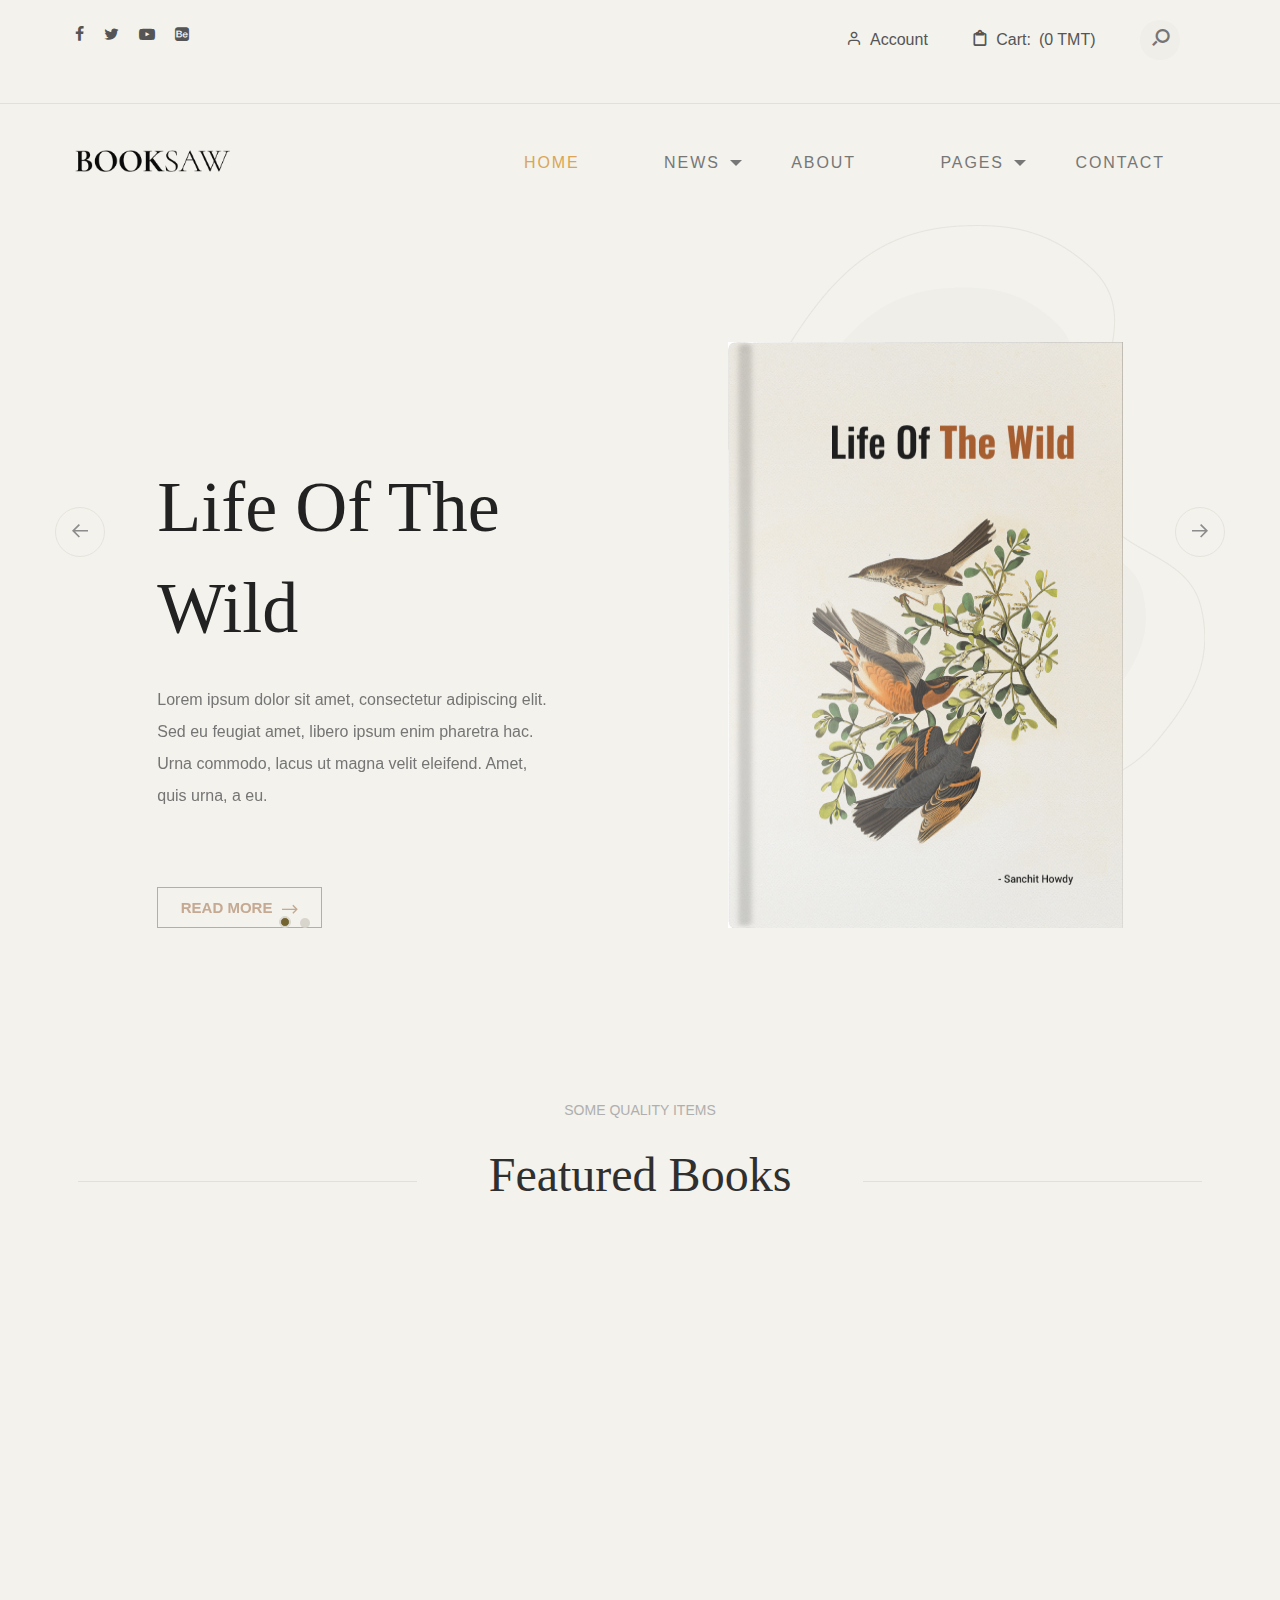
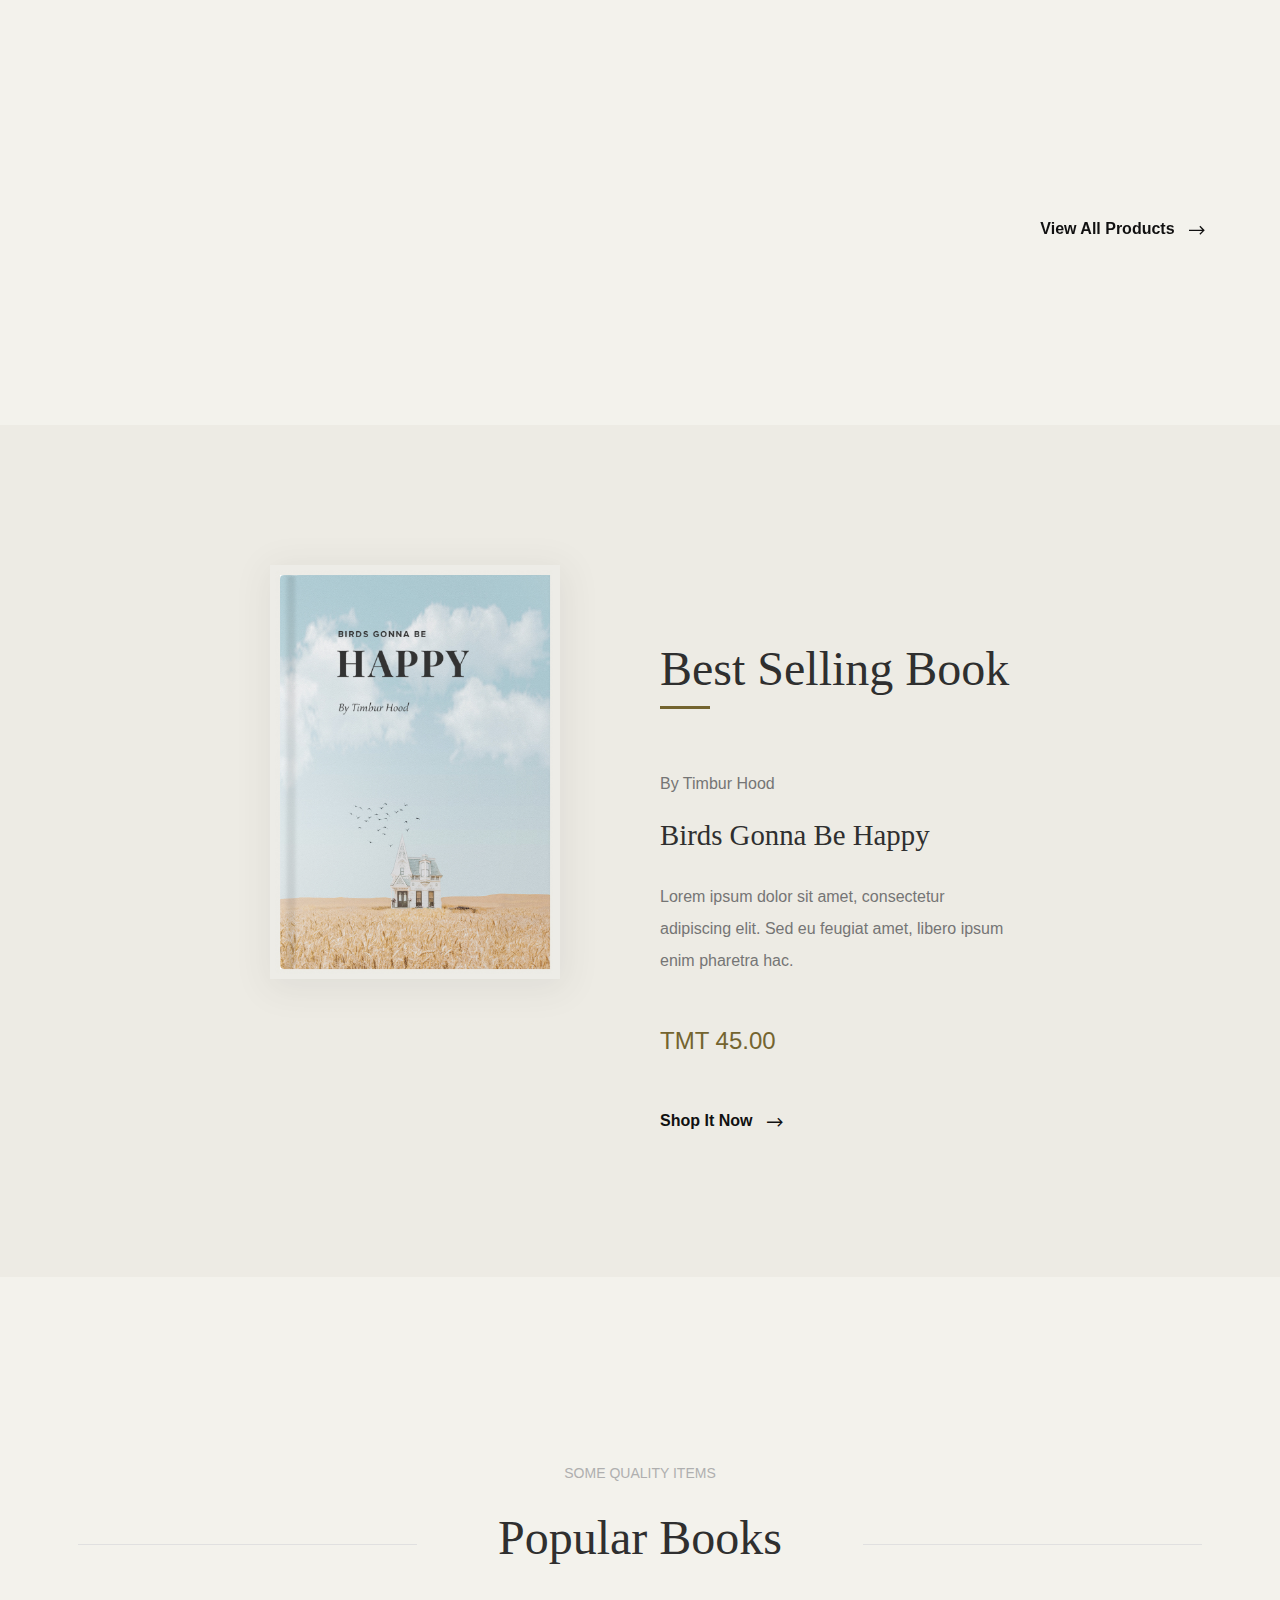
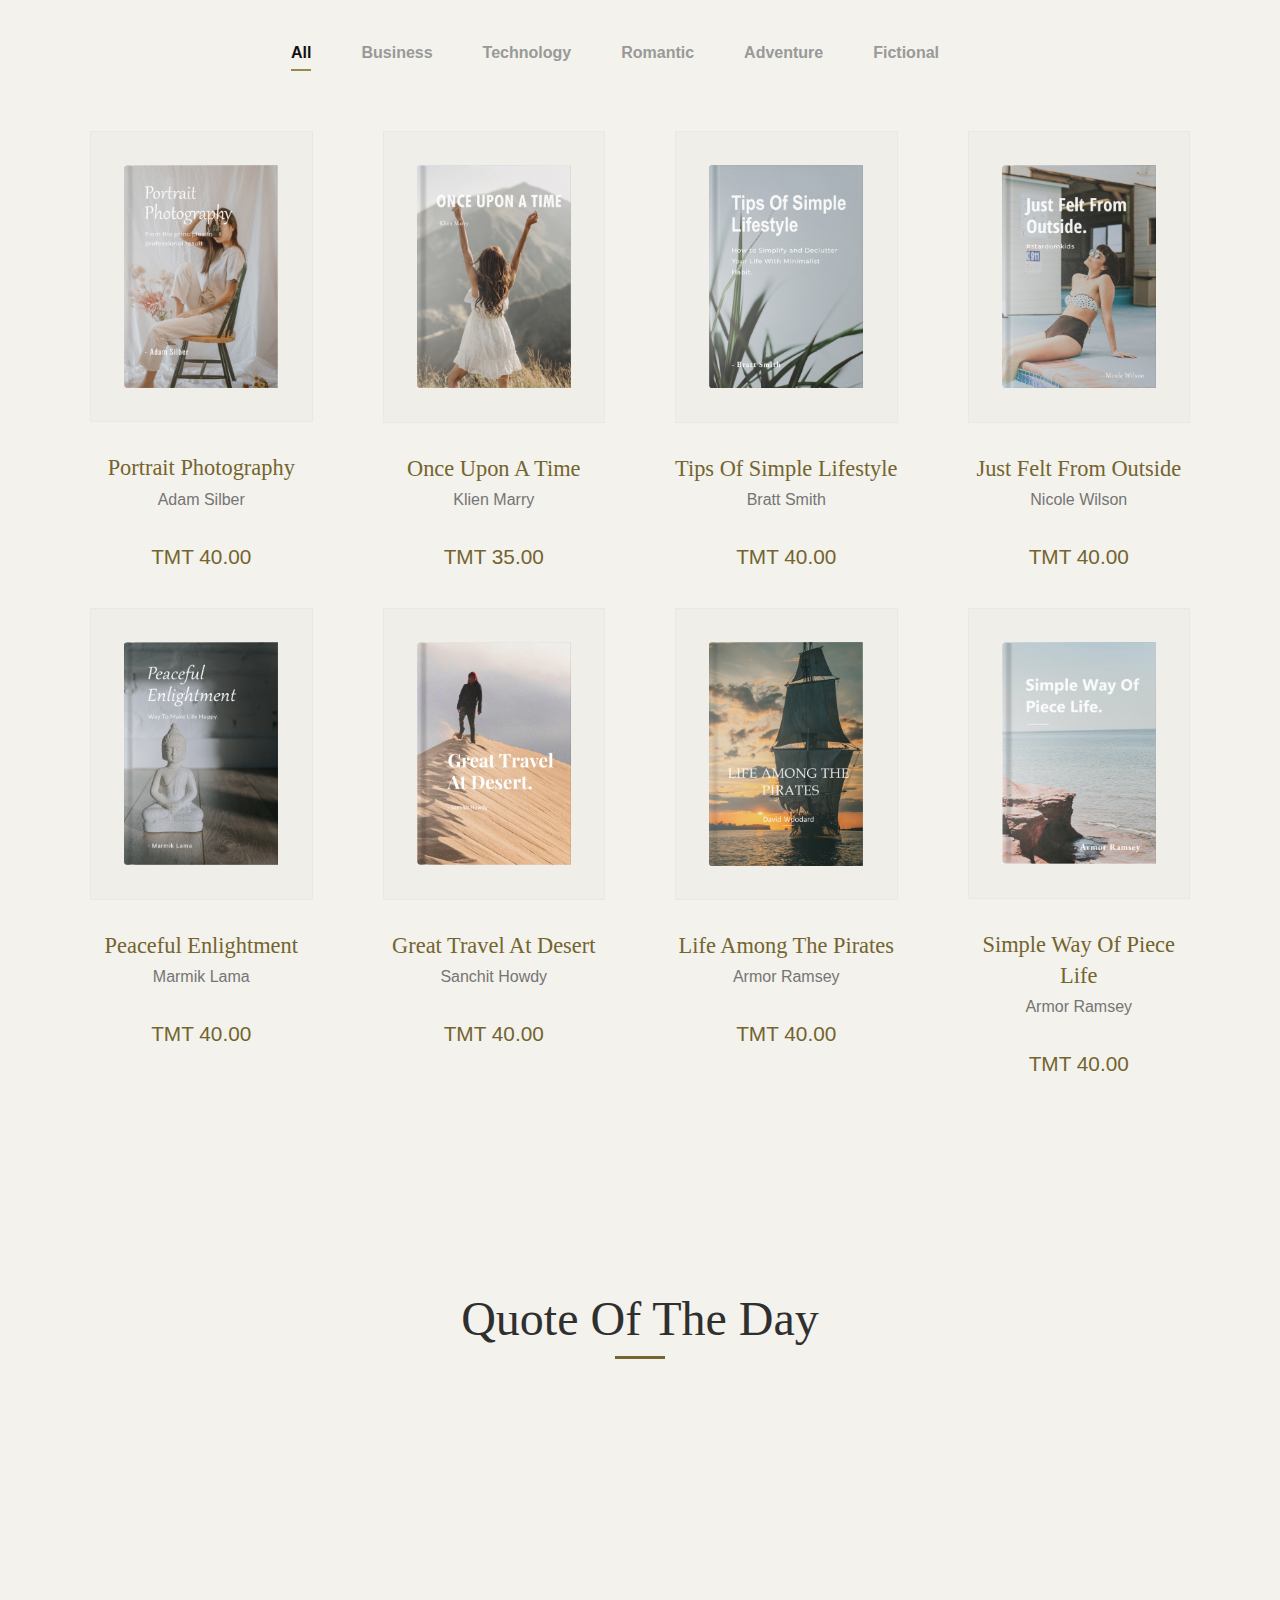
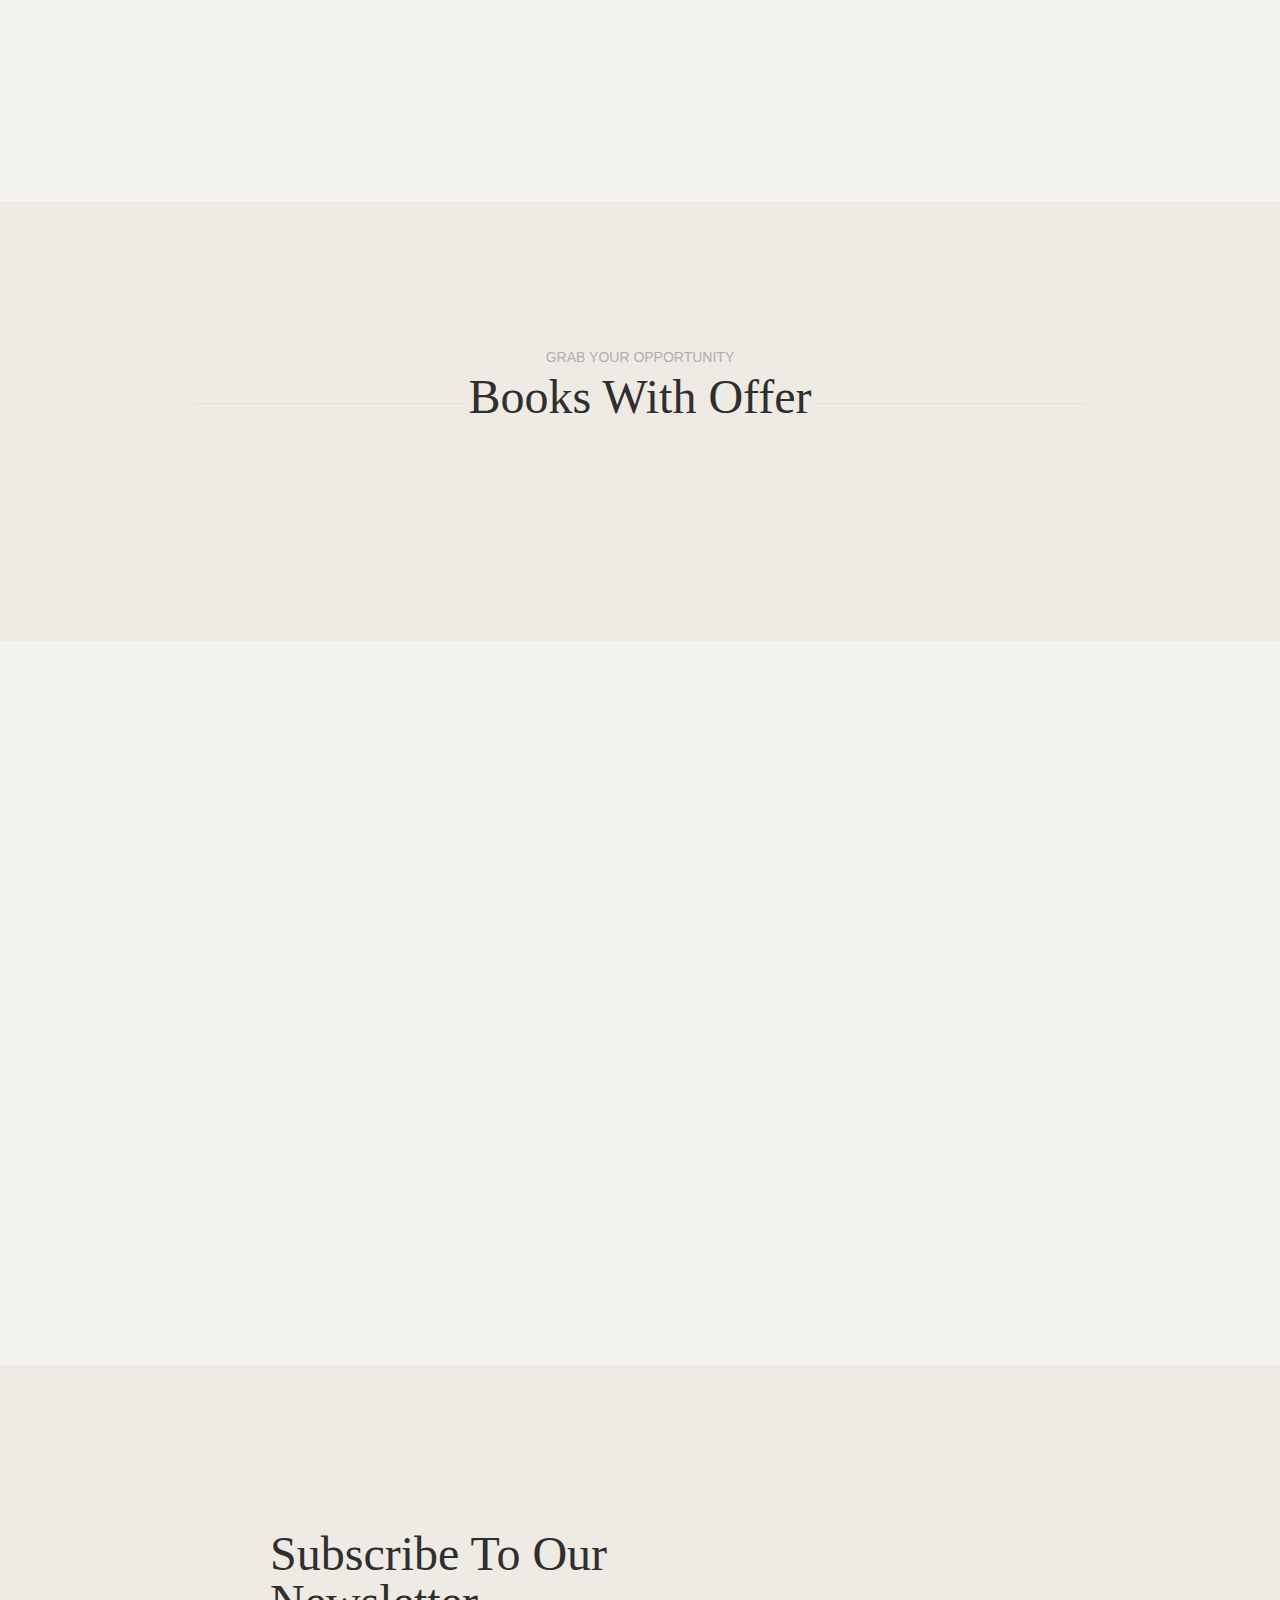
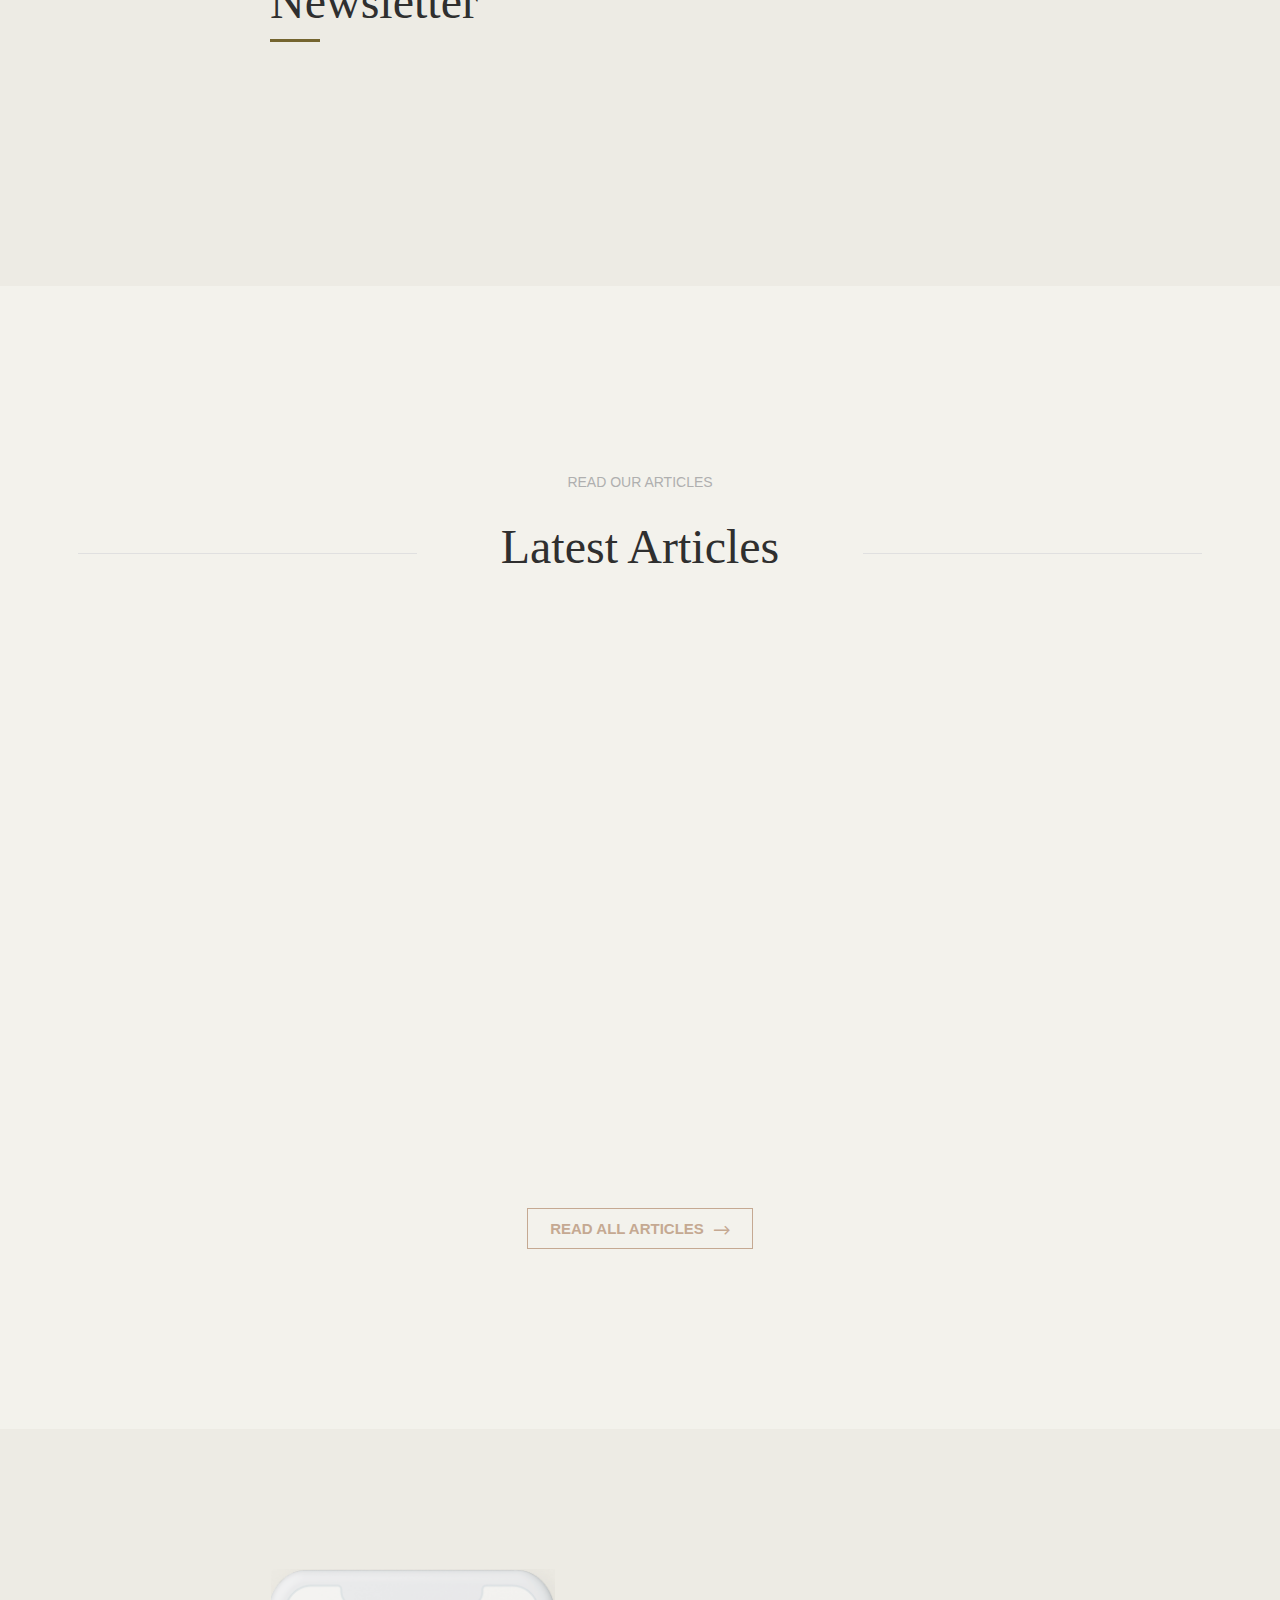
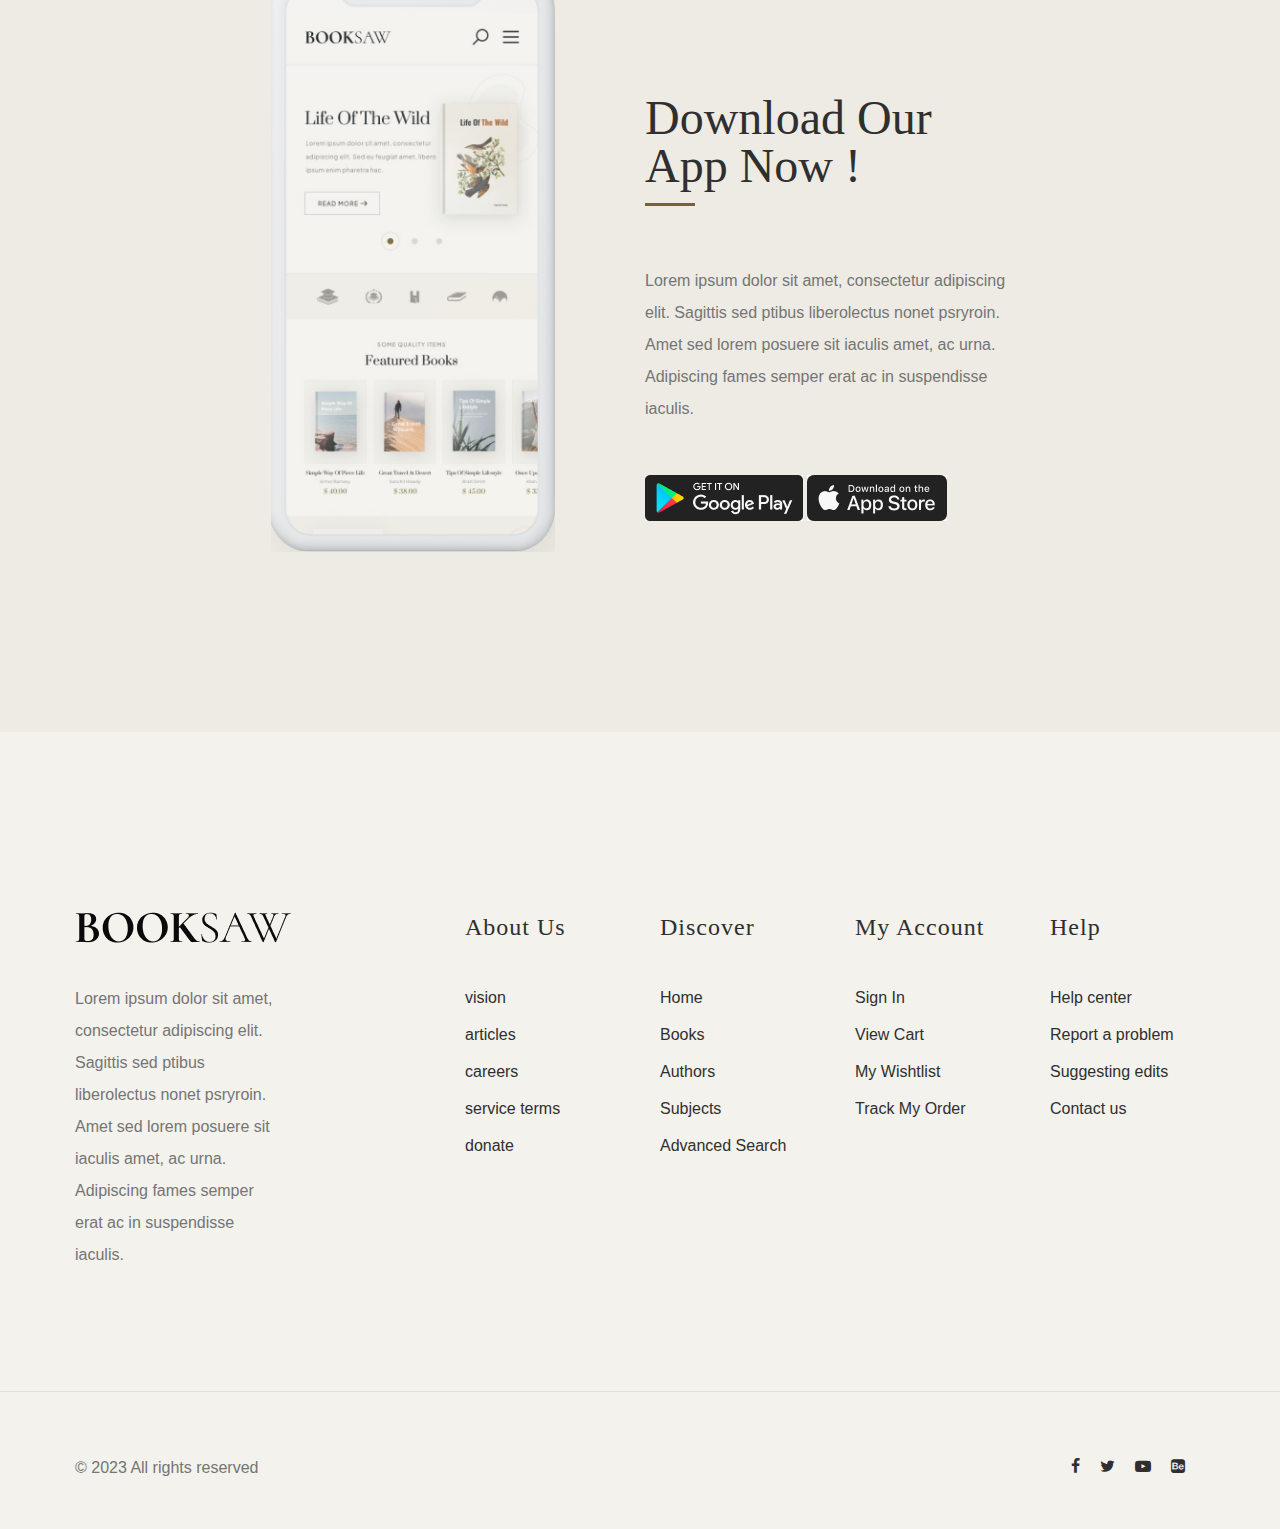
==== commit f7aa5892: "added other pages with styles" ====
--- a/index.html
+++ b/index.html
@@ -24,8 +24,8 @@
 	<body>
 		<div id="header-wrap">
 			<div class="top-content">
-				<div class="container">
-					<div class="row">
+				<div class="container" style="height: 7vh">
+					<div class="row" style="height: 7vh">
 						<div class="col-md-6">
 							<div class="social-links">
 								<ul>
@@ -48,10 +48,16 @@
 						<div class="col-md-6">
 							<div class="right-element">
 								<a href="#" class="user-account for-buy"
-									><i class="icon icon-user"></i><span>Account</span></a
+									><i class="icon icon-user" style="margin-right: 0.5rem"></i
+									><span>Account</span></a
 								>
 								<a href="#" class="cart for-buy"
-									><i class="icon icon-clipboard"></i><span>Cart:(0 $)</span></a
+									><i
+										class="icon icon-clipboard"
+										style="margin-right: 0.5rem"
+									></i
+									><span>Cart:</span
+									><span style="margin-left: 0.5rem">(0 TMT)</span></a
 								>
 
 								<div class="action-menu">
@@ -98,30 +104,48 @@
 										<li class="menu-item active">
 											<a href="index.html" data-effect="Home">Home</a>
 										</li>
+										<li class="menu-item has-sub">
+											<a
+												href="blog.html"
+												class="nav-link"
+												data-effect="News"
+												style="
+													display: grid;
+													grid-template-columns: max-content max-content;
+													place-items: center;
+												"
+												>News</a
+											>
+
+											<ul>
+												<li><a href="politics_news.html">Politics news</a></li>
+												<li><a href="sport_news.html">Sport news</a></li>
+												<li><a href="industry_news.html">Industry news</a></li>
+											</ul>
+										</li>
 										<li class="menu-item">
 											<a href="about.html" class="nav-link" data-effect="About"
 												>About</a
 											>
 										</li>
 										<li class="menu-item has-sub">
-											<a href="#pages" class="nav-link" data-effect="Pages"
+											<a
+												class="nav-link"
+												data-effect="Pages"
+												style="
+													display: grid;
+													grid-template-columns: max-content max-content;
+													place-items: center;
+												"
 												>Pages</a
 											>
 
 											<ul>
-												<li class="active"><a href="index.html">Home</a></li>
-												<li><a href="about.html">About</a></li>
-												<li><a href="styles.html">Styles</a></li>
-												<li><a href="blog.html">Blog</a></li>
-												<li><a href="single-post.html">Post Single</a></li>
-												<li><a href="shop.html">Our Store</a></li>
-												<li>
-													<a href="single-product.html">Product Single</a>
-												</li>
-												<li><a href="contact.html">Contact</a></li>
-												<li><a href="thank-you.html">Thank You</a></li>
+												<li><a href="library.html">Library</a></li>
+												<li><a href="videos.html">Videos</a></li>
 											</ul>
 										</li>
+
 										<li class="menu-item">
 											<a
 												href="contact.html"
@@ -213,35 +237,6 @@
 			</div>
 		</section>
 
-		<section id="client-holder" data-aos="fade-up">
-			<div class="container">
-				<div class="row">
-					<div class="inner-content">
-						<div class="logo-wrap">
-							<div class="grid">
-								<a href="#"
-									><img src="images/client-image1.png" alt="client"
-								/></a>
-								<a href="#"
-									><img src="images/client-image2.png" alt="client"
-								/></a>
-								<a href="#"
-									><img src="images/client-image3.png" alt="client"
-								/></a>
-								<a href="#"
-									><img src="images/client-image4.png" alt="client"
-								/></a>
-								<a href="#"
-									><img src="images/client-image5.png" alt="client"
-								/></a>
-							</div>
-						</div>
-						<!--image-holder-->
-					</div>
-				</div>
-			</div>
-		</section>
-
 		<section id="featured-books">
 			<div class="container">
 				<div class="row">
@@ -257,11 +252,13 @@
 							<div class="row">
 								<div class="col-md-3">
 									<figure class="product-style">
-										<img
-											src="images/product-item1.jpg"
-											alt="Books"
-											class="product-item"
-										/>
+										<a href="single-product.html">
+											<img
+												src="images/product-item1.jpg"
+												alt="Books"
+												class="product-item"
+											/>
+										</a>
 										<button
 											type="button"
 											class="add-to-cart"
@@ -272,7 +269,7 @@
 										<figcaption>
 											<h3>Simple way of piece life</h3>
 											<p>Armor Ramsey</p>
-											<div class="item-price">$ 40.00</div>
+											<div class="item-price">TMT 40.00</div>
 										</figcaption>
 									</figure>
 								</div>
@@ -294,7 +291,7 @@
 										<figcaption>
 											<h3>Great travel at desert</h3>
 											<p>Sanchit Howdy</p>
-											<div class="item-price">$ 38.00</div>
+											<div class="item-price">TMT 38.00</div>
 										</figcaption>
 									</figure>
 								</div>
@@ -316,7 +313,7 @@
 										<figcaption>
 											<h3>The lady beauty Scarlett</h3>
 											<p>Arthur Doyle</p>
-											<div class="item-price">$ 45.00</div>
+											<div class="item-price">TMT 45.00</div>
 										</figcaption>
 									</figure>
 								</div>
@@ -338,7 +335,7 @@
 										<figcaption>
 											<h3>Once upon a time</h3>
 											<p>Klien Marry</p>
-											<div class="item-price">$ 35.00</div>
+											<div class="item-price">TMT 35.00</div>
 										</figcaption>
 									</figure>
 								</div>
@@ -353,7 +350,7 @@
 				<div class="row">
 					<div class="col-md-12">
 						<div class="btn-wrap align-right">
-							<a href="#" class="btn-accent-arrow"
+							<a href="shop.html" class="btn-accent-arrow"
 								>View all products <i class="icon icon-ns-arrow-right"></i
 							></a>
 						</div>
@@ -389,7 +386,7 @@
 											Lorem ipsum dolor sit amet, consectetur adipiscing elit.
 											Sed eu feugiat amet, libero ipsum enim pharetra hac.
 										</p>
-										<div class="item-price">$ 45.00</div>
+										<div class="item-price">TMT 45.00</div>
 										<div class="btn-wrap">
 											<a href="#" class="btn-accent-arrow"
 												>shop it now <i class="icon icon-ns-arrow-right"></i
@@ -417,7 +414,7 @@
 						</div>
 
 						<ul class="tabs">
-							<li data-tab-target="#all-genre" class="active tab">All Genre</li>
+							<li data-tab-target="#all-genre" class="active tab">All</li>
 							<li data-tab-target="#business" class="tab">Business</li>
 							<li data-tab-target="#technology" class="tab">Technology</li>
 							<li data-tab-target="#romantic" class="tab">Romantic</li>
@@ -430,11 +427,13 @@
 								<div class="row">
 									<div class="col-md-3">
 										<figure class="product-style">
-											<img
-												src="images/tab-item1.jpg"
-												alt="Books"
-												class="product-item"
-											/>
+											<a href="single-product.html">
+												<img
+													src="images/tab-item1.jpg"
+													alt="Books"
+													class="product-item"
+												/>
+											</a>
 											<button
 												type="button"
 												class="add-to-cart"
@@ -445,7 +444,7 @@
 											<figcaption>
 												<h3>Portrait photography</h3>
 												<p>Adam Silber</p>
-												<div class="item-price">$ 40.00</div>
+												<div class="item-price">TMT 40.00</div>
 											</figcaption>
 										</figure>
 									</div>
@@ -467,7 +466,7 @@
 											<figcaption>
 												<h3>Once upon a time</h3>
 												<p>Klien Marry</p>
-												<div class="item-price">$ 35.00</div>
+												<div class="item-price">TMT 35.00</div>
 											</figcaption>
 										</figure>
 									</div>
@@ -489,7 +488,7 @@
 											<figcaption>
 												<h3>Tips of simple lifestyle</h3>
 												<p>Bratt Smith</p>
-												<div class="item-price">$ 40.00</div>
+												<div class="item-price">TMT 40.00</div>
 											</figcaption>
 										</figure>
 									</div>
@@ -511,7 +510,7 @@
 											<figcaption>
 												<h3>Just felt from outside</h3>
 												<p>Nicole Wilson</p>
-												<div class="item-price">$ 40.00</div>
+												<div class="item-price">TMT 40.00</div>
 											</figcaption>
 										</figure>
 									</div>
@@ -531,10 +530,11 @@
 											>
 												Add to Cart
 											</button>
+
 											<figcaption>
 												<h3>Peaceful Enlightment</h3>
 												<p>Marmik Lama</p>
-												<div class="item-price">$ 40.00</div>
+												<div class="item-price">TMT 40.00</div>
 											</figcaption>
 										</figure>
 									</div>
@@ -556,7 +556,7 @@
 											<figcaption>
 												<h3>Great travel at desert</h3>
 												<p>Sanchit Howdy</p>
-												<div class="item-price">$ 40.00</div>
+												<div class="item-price">TMT 40.00</div>
 											</figcaption>
 										</figure>
 									</div>
@@ -578,7 +578,7 @@
 											<figcaption>
 												<h3>Life among the pirates</h3>
 												<p>Armor Ramsey</p>
-												<div class="item-price">$ 40.00</div>
+												<div class="item-price">TMT 40.00</div>
 											</figcaption>
 										</figure>
 									</div>
@@ -600,7 +600,7 @@
 											<figcaption>
 												<h3>Simple way of piece life</h3>
 												<p>Armor Ramsey</p>
-												<div class="item-price">$ 40.00</div>
+												<div class="item-price">TMT 40.00</div>
 											</figcaption>
 										</figure>
 									</div>
@@ -625,7 +625,7 @@
 											<figcaption>
 												<h3>Peaceful Enlightment</h3>
 												<p>Marmik Lama</p>
-												<div class="item-price">$ 40.00</div>
+												<div class="item-price">TMT 40.00</div>
 											</figcaption>
 										</figure>
 									</div>
@@ -647,7 +647,7 @@
 											<figcaption>
 												<h3>Great travel at desert</h3>
 												<p>Sanchit Howdy</p>
-												<div class="item-price">$ 40.00</div>
+												<div class="item-price">TMT 40.00</div>
 											</figcaption>
 										</figure>
 									</div>
@@ -669,7 +669,7 @@
 											<figcaption>
 												<h3>Life among the pirates</h3>
 												<p>Armor Ramsey</p>
-												<div class="item-price">$ 40.00</div>
+												<div class="item-price">TMT 40.00</div>
 											</figcaption>
 										</figure>
 									</div>
@@ -691,7 +691,7 @@
 											<figcaption>
 												<h3>Simple way of piece life</h3>
 												<p>Armor Ramsey</p>
-												<div class="item-price">$ 40.00</div>
+												<div class="item-price">TMT 40.00</div>
 											</figcaption>
 										</figure>
 									</div>
@@ -717,7 +717,7 @@
 											<figcaption>
 												<h3>Peaceful Enlightment</h3>
 												<p>Marmik Lama</p>
-												<div class="item-price">$ 40.00</div>
+												<div class="item-price">TMT 40.00</div>
 											</figcaption>
 										</figure>
 									</div>
@@ -739,7 +739,7 @@
 											<figcaption>
 												<h3>Great travel at desert</h3>
 												<p>Sanchit Howdy</p>
-												<div class="item-price">$ 40.00</div>
+												<div class="item-price">TMT 40.00</div>
 											</figcaption>
 										</figure>
 									</div>
@@ -761,7 +761,7 @@
 											<figcaption>
 												<h3>Life among the pirates</h3>
 												<p>Armor Ramsey</p>
-												<div class="item-price">$ 40.00</div>
+												<div class="item-price">TMT 40.00</div>
 											</figcaption>
 										</figure>
 									</div>
@@ -783,7 +783,7 @@
 											<figcaption>
 												<h3>Simple way of piece life</h3>
 												<p>Armor Ramsey</p>
-												<div class="item-price">$ 40.00</div>
+												<div class="item-price">TMT 40.00</div>
 											</figcaption>
 										</figure>
 									</div>
@@ -809,7 +809,7 @@
 											<figcaption>
 												<h3>Peaceful Enlightment</h3>
 												<p>Marmik Lama</p>
-												<div class="item-price">$ 40.00</div>
+												<div class="item-price">TMT 40.00</div>
 											</figcaption>
 										</figure>
 									</div>
@@ -831,7 +831,7 @@
 											<figcaption>
 												<h3>Great travel at desert</h3>
 												<p>Sanchit Howdy</p>
-												<div class="item-price">$ 40.00</div>
+												<div class="item-price">TMT 40.00</div>
 											</figcaption>
 										</figure>
 									</div>
@@ -853,7 +853,7 @@
 											<figcaption>
 												<h3>Life among the pirates</h3>
 												<p>Armor Ramsey</p>
-												<div class="item-price">$ 40.00</div>
+												<div class="item-price">TMT 40.00</div>
 											</figcaption>
 										</figure>
 									</div>
@@ -875,7 +875,7 @@
 											<figcaption>
 												<h3>Simple way of piece life</h3>
 												<p>Armor Ramsey</p>
-												<div class="item-price">$ 40.00</div>
+												<div class="item-price">TMT 40.00</div>
 											</figcaption>
 										</figure>
 									</div>
@@ -901,7 +901,7 @@
 											<figcaption>
 												<h3>Life among the pirates</h3>
 												<p>Armor Ramsey</p>
-												<div class="item-price">$ 40.00</div>
+												<div class="item-price">TMT 40.00</div>
 											</figcaption>
 										</figure>
 									</div>
@@ -923,7 +923,7 @@
 											<figcaption>
 												<h3>Simple way of piece life</h3>
 												<p>Armor Ramsey</p>
-												<div class="item-price">$ 40.00</div>
+												<div class="item-price">TMT 40.00</div>
 											</figcaption>
 										</figure>
 									</div>
@@ -949,7 +949,7 @@
 											<figcaption>
 												<h3>Life among the pirates</h3>
 												<p>Armor Ramsey</p>
-												<div class="item-price">$ 40.00</div>
+												<div class="item-price">TMT 40.00</div>
 											</figcaption>
 										</figure>
 									</div>
@@ -971,7 +971,7 @@
 											<figcaption>
 												<h3>Simple way of piece life</h3>
 												<p>Armor Ramsey</p>
-												<div class="item-price">$ 40.00</div>
+												<div class="item-price">TMT 40.00</div>
 											</figcaption>
 										</figure>
 									</div>
@@ -1027,7 +1027,7 @@
 										<h3>Simple way of piece life</h3>
 										<p>Armor Ramsey</p>
 										<div class="item-price">
-											<span class="prev-price">$ 50.00</span>$ 40.00
+											<span class="prev-price">TMT 50.00</span>TMT 40.00
 										</div>
 									</figcaption>
 								</figure>
@@ -1049,7 +1049,7 @@
 										<h3>Great travel at desert</h3>
 										<p>Sanchit Howdy</p>
 										<div class="item-price">
-											<span class="prev-price">$ 30.00</span>$ 38.00
+											<span class="prev-price">TMT 30.00</span>TMT 38.00
 										</div>
 									</figcaption>
 								</figure>
@@ -1071,7 +1071,7 @@
 										<h3>The lady beauty Scarlett</h3>
 										<p>Arthur Doyle</p>
 										<div class="item-price">
-											<span class="prev-price">$ 35.00</span>$ 45.00
+											<span class="prev-price">TMT 35.00</span>TMT 45.00
 										</div>
 									</figcaption>
 								</figure>
@@ -1093,7 +1093,7 @@
 										<h3>Once upon a time</h3>
 										<p>Klien Marry</p>
 										<div class="item-price">
-											<span class="prev-price">$ 25.00</span>$ 35.00
+											<span class="prev-price">TMT 25.00</span>TMT 35.00
 										</div>
 									</figcaption>
 								</figure>
@@ -1114,7 +1114,7 @@
 									<figcaption>
 										<h3>Simple way of piece life</h3>
 										<p>Armor Ramsey</p>
-										<div class="item-price">$ 40.00</div>
+										<div class="item-price">TMT 40.00</div>
 									</figcaption>
 								</figure>
 							</div>
@@ -1194,26 +1194,6 @@
 												>Reading books always makes the moments happy</a
 											>
 										</h3>
-
-										<div class="links-element">
-											<div class="categories">inspiration</div>
-											<div class="social-links">
-												<ul>
-													<li>
-														<a href="#"><i class="icon icon-facebook"></i></a>
-													</li>
-													<li>
-														<a href="#"><i class="icon icon-twitter"></i></a>
-													</li>
-													<li>
-														<a href="#"
-															><i class="icon icon-behance-square"></i
-														></a>
-													</li>
-												</ul>
-											</div>
-										</div>
-										<!--links-element-->
 									</div>
 								</article>
 							</div>
@@ -1235,26 +1215,6 @@
 												>Reading books always makes the moments happy</a
 											>
 										</h3>
-
-										<div class="links-element">
-											<div class="categories">inspiration</div>
-											<div class="social-links">
-												<ul>
-													<li>
-														<a href="#"><i class="icon icon-facebook"></i></a>
-													</li>
-													<li>
-														<a href="#"><i class="icon icon-twitter"></i></a>
-													</li>
-													<li>
-														<a href="#"
-															><i class="icon icon-behance-square"></i
-														></a>
-													</li>
-												</ul>
-											</div>
-										</div>
-										<!--links-element-->
 									</div>
 								</article>
 							</div>
@@ -1276,26 +1236,6 @@
 												>Reading books always makes the moments happy</a
 											>
 										</h3>
-
-										<div class="links-element">
-											<div class="categories">inspiration</div>
-											<div class="social-links">
-												<ul>
-													<li>
-														<a href="#"><i class="icon icon-facebook"></i></a>
-													</li>
-													<li>
-														<a href="#"><i class="icon icon-twitter"></i></a>
-													</li>
-													<li>
-														<a href="#"
-															><i class="icon icon-behance-square"></i
-														></a>
-													</li>
-												</ul>
-											</div>
-										</div>
-										<!--links-element-->
 									</div>
 								</article>
 							</div>
@@ -1304,7 +1244,7 @@
 						<div class="row">
 							<div class="btn-wrap align-center">
 								<a
-									href="#"
+									href="blog.html"
 									class="btn btn-outline-accent btn-accent-arrow"
 									tabindex="0"
 									>Read All Articles<i class="icon icon-ns-arrow-right"></i
@@ -1468,12 +1408,7 @@
 						<div class="copyright">
 							<div class="row">
 								<div class="col-md-6">
-									<p>
-										© 2022 All rights reserved. Free HTML Template by
-										<a href="https://www.templatesjungle.com/" target="_blank"
-											>TemplatesJungle</a
-										>
-									</p>
+									<p>© 2023 All rights reserved</p>
 								</div>
 
 								<div class="col-md-6">
--- a/style.css
+++ b/style.css
@@ -68,6 +68,7 @@
 a {
   color: var(--accent-color);
   transition: 0.3s color ease-out;
+  cursor: pointer;
 }
 a:hover {
   color: #111;
@@ -88,6 +89,11 @@
   margin-bottom: 5px;
   outline: 0;
 }
+
+.has-sub ul li:hover {
+  background-color: #cdcdcd;
+}
+
 ul li.active a{
   color: #daa556;
 }
@@ -1094,7 +1100,7 @@
 -----------------------------------------------*/
 .page-title {
   font-size: 4.5em;
-  margin-top: 2em;
+  margin-top: 1em;
 }
 @media screen and (max-width: 768px) {
   .page-title {
@@ -1577,11 +1583,15 @@
     background: none;
     border: none;
     width: 252px;
+    height: min-content;
+    margin: 0;
+    padding: 1rem 0;
 }
 #subscribe form#form {
     display: flex;
     justify-content: space-between;
     border-bottom: 1px solid #6F6F6F;
+    align-items: center;
 }
 
 ::-webkit-input-placeholder {
@@ -1809,6 +1819,22 @@
     cursor: pointer;
     width: 100%;
 }
+
+.slick-slide.product-style button.add-to-cart {
+  background: #000;
+  color: #fff;
+  width: 70%;
+  text-transform: uppercase;
+  text-align: center;
+  line-height: 3;
+  position: absolute;
+  bottom: 300px;
+  left: 48px;
+  z-index: 9;
+  opacity: 0;
+  transition: 0.5s ease-out;
+}
+
 .product-style button.add-to-cart {
     background: #000;
     color: #fff;
@@ -1818,7 +1844,7 @@
     line-height: 3;
     position: absolute;
     bottom: 300px;
-    left: 40px;
+    left: 43px;
     z-index: 9;
     opacity: 0;
     transition: 0.5s ease-out;
@@ -1862,4 +1888,25 @@
   .products-grid .product-style {
     width: 100%;
   }
+}
+
+.table-head {
+  padding-top: 0.75rem;
+  padding-bottom: 0.75rem; 
+  padding-left: 1.25rem;
+  padding-right: 1.25rem; 
+  color: #374151; 
+  font-size: 0.75rem;
+  line-height: 1rem; 
+  font-weight: 600; 
+  letter-spacing: 0.05em; 
+  text-align: left; 
+  text-transform: uppercase; 
+  border-bottom-width: 2px; 
+  border-color: #E5E7EB; 
+}
+
+.data-table {
+  line-height: 1.5; 
+  min-width: 100%; 
 }